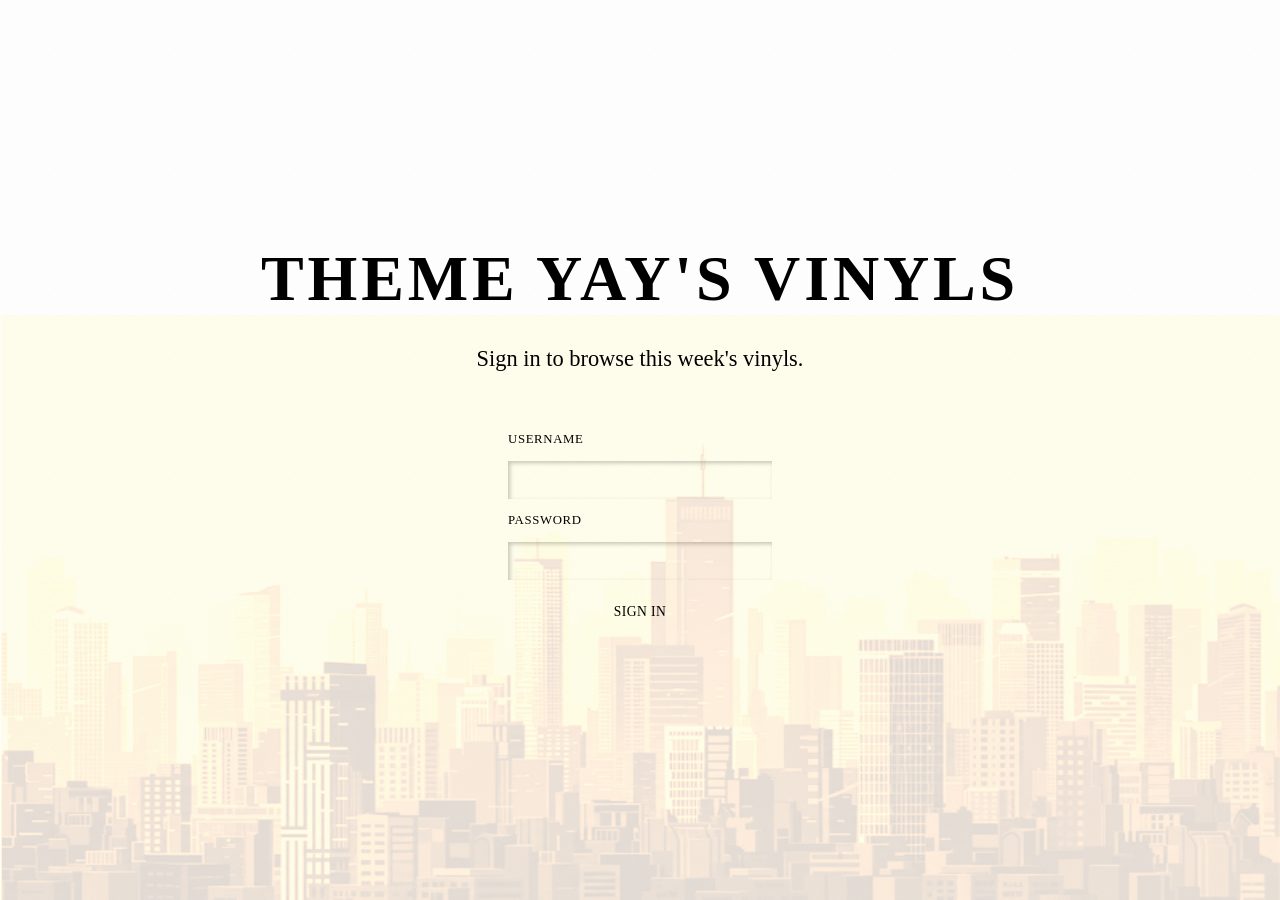
==== index.html @ bca6945f "Improved css and js codes, added images" ====
<!DOCTYPE html>
<html lang="en">
<head>
<meta charset="UTF-8">
<meta name="viewport" content="width=device-width, initial-scale=1.0">
<title>Theme Yay — Vinyl Records</title>
<link rel="stylesheet" href="styles.css">
<script src="script.js" defer></script>
</head>
<body>

<!-- LOGIN SCREEN -->

<div id="loginScreen" class="screen active">
  <h1>Theme Yay's Vinyls</h1>
  <p>Sign in to browse this week's vinyls.</p>

  <form id="loginForm">
    <label for="username">Username</label>
    <input type="text" id="username" name="username">

    <label for="password">Password</label>
    <input type="password" id="password" name="password">

    <button type="submit">Sign In</button>
  </form>
</div>

<!-- HOME SCREEN -->

<div id="homeScreen" class="screen" style="display:none;">
 
  <header>
    <h1>Theme Yay's Vinyls</h1>
    <nav>
      <button type="button" id="cartNavBtn">Cart (<span id="cartCount">0</span>)</button>
      <button type="button" id="logoutBtn">Log out</button>
    </nav>
  </header>
 
  <main>
    <h2>This Week's Vinyls</h2>
    <div id="productGrid" class="product-grid">
 
      <article class="product-card"> 
        <img src="images.jpg/PARADISE.png" alt="Paradise vinyl cover">
        <h3>Paradise</h3>
        <p>Lana Del Rey</p>
        <p>₱1,650</p>
        <button type="button" class="add-btn">Add to Cart</button>
      </article>
 
      <article class="product-card">
        <img src="images.jpg/CTRL.png" alt="Ctrl vinyl cover">
        <h3>Ctrl</h3>
        <p>SZA</p>
        <p>₱1,250</p>
        <button type="button" class="add-btn">Add to Cart</button>
      </article>
 
      <article class="product-card">
        <img src="images.jpg/IKNOWIMFUNNYHAHA.png" alt="I Know I'm Funny haha vinyl cover">
        <h3>I Know I'm Funny haha</h3>
        <p>Faye Webster</p>
        <p>₱900</p>
        <button type="button" class="add-btn">Add to Cart</button>
      </article>
 
      <article class="product-card">
        <img src="images.jpg/RAVEN.png" alt="Raven vinyl cover">
        <h3>Raven</h3>
        <p>Kelela</p>
        <p>₱1,450</p>
        <button type="button" class="add-btn">Add to Cart</button>
      </article>
 
      <article class="product-card">
        <img src="images.jpg/IMAGINALDISK.png" alt="Imaginal Disk vinyl cover">
        <h3>Imaginal Disk</h3>
        <p>Magdalena Bay</p>
        <p>₱900</p>
        <button type="button" class="add-btn">Add to Cart</button>
      </article>
 
      <article class="product-card">
        <img src="images.jpg/FANCYTHAT.png" alt="Fancy That vinyl cover">
        <h3>Fancy That</h3>
        <p>PinkPantheress</p>
        <p>₱1,500</p>
        <button type="button" class="add-btn">Add to Cart</button>
      </article>
 
    </div>
  </main>
 
</div>

<!-- CART SCREEN -->
 
<div id="cartScreen" class="screen" style="display:none;">
 
  <header>
    <h1>Your Cart</h1>
    <nav>
      <button type="button" id="backToHomeBtn">Back to shop</button>
    </nav>
  </header>
 
  <main>
    <div id="cartItems">
    </div>
    <p id="cartEmptyMsg">Your cart is empty. Go look for records.</p>
    <div id="cartTotal" class="cart-total" style="display:none;">
      <span>Total</span>
      <span id="cartTotalPrice">₱0</span>
    </div>
  </main>
 
</div>
 
</body>
</html>
---- styles.css ----
<<<<<<< HEAD
@import url('https://fonts.googleapis.com/css2?family=Oswald:wght@400;500;600;700&family=Righteous&family=Cedarville+Cursive&family=Fraunces:ital,opsz,wght@0,9..144,400;0,9..144,600;1,9..144,500&family=Boogaloo&family=Cinzel+Decorative:wght@400;700&family=Pinyon+Script&display=swap');

:root {
  /* Color pallete */
  --c1-parchment: #e6dfce;
  --c2-wine:      #790c18;
  --c3-clay:      #c97d55;
  --c4-ink:       #23211f;
  --c5-cream:     #faf9f6;
  --c6-umber:     #753500;
  --c7-peach:     #ffd8b8;

  /* Fonts used */
  --f-display: 'Oswald', sans-serif;          
  --f-shout:   'Righteous', cursive;          
  --f-script:  'Cedarville Cursive', cursive; 
  --f-elegant: 'Pinyon Script', cursive;  
  --f-serif:   'Fraunces', serif;             
  --f-funky:   'Boogaloo', cursive;          
  --f-deco:    'Cinzel Decorative', serif;    

  --radius: 4px;
  --shadow-hard: 6px 6px 0 var(--c4-ink);
}

* { box-sizing: border-box; }

body {
    margin: 0;
    background: linear-gradient(180deg, var(--c5-cream) 0%, var(--c1-parchment) 100%);
    background-attachment: fixed;
    color: var(--c4-ink);
    font-family: var(--f-serif);
    position: relative;
    min-height: 100vh;
  }

/* Paper grain effect */

body::before {
  content: "";
  position: fixed;
  inset: 0;
  pointer-events: none;
  z-index: 0;
  opacity: 0.05;
  background-image: url("data:image/svg+xml,%3Csvg xmlns='http://www.w3.org/2000/svg' width='120' height='120'%3E%3Cfilter id='n'%3E%3CfeTurbulence type='fractalNoise' baseFrequency='0.85' numOctaves='2' stitchTiles='stitch'/%3E%3C/filter%3E%3Crect width='100%25' height='100%25' filter='url(%23n)'/%3E%3C/svg%3E");
}

/* CITYSCAPE BG */
body::after {
  content: "";
  position: fixed;
  inset: 0;
  pointer-events: none;
  z-index: 0;
  background-image: url("CITYSCAPEBG.png");
  background-size: 100% 65%; 
  background-position: bottom center;
  background-repeat: no-repeat;
  opacity: 0.18;
  filter: sepia(1) saturate(3) hue-rotate(-12deg);
}

h1, h2, h3 { margin: 0; }

/* SCREENS */

.screen {
  position: relative;
  z-index: 1;
  min-height: 100vh;
}

/* LOGIN SCREEN */

#loginScreen {
  display: flex;
  flex-direction: column;
  align-items: center;
  justify-content: center;
  text-align: center;
  padding: 48px 24px;
  background:
    radial-gradient(circle at 50% 35%, var(--c7-peach) 0%, transparent 60%),
    var(--c5-cream);
}

#loginScreen h1 {
  font-family: var(--f-display);
  font-size: clamp(2.4rem, 6vw, 4rem);
  text-transform: uppercase;
  letter-spacing: 0.06em;
  color: var(--c2-wine);
  text-shadow: 3px 3px 0 var(--c3-clay);
  margin-bottom: 8px;
}

#loginScreen p {
  font-family: var(--f-script);
  font-size: 1.4rem;
  color: var(--c6-umber);
  margin-bottom: 32px;
}

#loginForm {
  display: flex;
  flex-direction: column;
  gap: 14px;
  width: 100%;
  max-width: 320px;
  background: var(--c1-parchment);
  border: 2px solid var(--c4-ink);
  border-radius: var(--radius);
  padding: 28px;
  box-shadow: var(--shadow-hard);
}

#loginForm label {
  text-align: left;
  font-family: var(--f-shout);
  font-size: 0.8rem;
  letter-spacing: 0.05em;
  text-transform: uppercase;
  color: var(--c6-umber);
}

#loginForm input {
  padding: 10px 12px;
  border: 2px solid var(--c4-ink);
  border-radius: var(--radius);
  background: var(--c5-cream);
  font-family: var(--f-serif);
  font-size: 1rem;
  color: var(--c4-ink);
  box-shadow: inset 2px 2px 4px rgba(35, 33, 31, 0.25);
}

#loginForm input:focus {
  outline: 3px solid var(--c3-clay);
  outline-offset: 1px;
}

/* HEADERS/FOOTER ACCENTS*/

header {
  background: var(--c6-umber);
  color: var(--c5-cream);
  display: flex;
  align-items: center;
  justify-content: space-between;
  flex-wrap: wrap;
  gap: 12px;
  padding: 20px 32px;
  border-bottom: 6px solid var(--c2-wine);
  box-shadow: 0 6px 14px rgba(35, 33, 31, 0.35);
  position: relative;
  z-index: 2;
}

header h1 {
  font-family: var(--f-display);
  text-transform: uppercase;
  letter-spacing: 0.05em;
  font-size: clamp(1.4rem, 3vw, 2rem);
  color: var(--c7-peach);
  text-shadow: 2px 2px 0 var(--c4-ink), 4px 4px 6px rgba(0, 0, 0, 0.35);
}

header nav {
  display: flex;
  gap: 10px;
}

main {
  max-width: 1100px;
  margin: 0 auto;
  padding: 32px 24px 64px;
}

main h2 {
  font-family: var(--f-elegant);
  font-size: 3.2rem;
  font-weight: 400;
  color: var(--c2-wine);
  text-align: center;
  margin-bottom: 28px;
  position: relative;
  text-shadow: 2px 3px 5px rgba(35, 33, 31, 0.25);
}

main h2::after {
  content: "";
  display: block;
  width: 90px;
  height: 4px;
  margin: 10px auto 0;
  background: var(--c3-clay);
  border-radius: 2px;
}

/* BUTTONS */

button {
  font-family: var(--f-shout);
  font-size: 0.85rem;
  letter-spacing: 0.03em;
  text-transform: uppercase;
  color: var(--c5-cream);
  background: var(--c2-wine);
  border: 2px solid var(--c4-ink);
  border-radius: var(--radius);
  padding: 10px 18px;
  cursor: pointer;
  box-shadow: 3px 3px 0 var(--c4-ink), 4px 4px 8px rgba(35, 33, 31, 0.3);
  transition: transform 0.15s ease, background 0.15s ease, box-shadow 0.15s ease;
}

button:hover {
  background: var(--c3-clay);
  transform: translateY(-2px);
  box-shadow: 4px 5px 0 var(--c4-ink), 6px 8px 10px rgba(35, 33, 31, 0.35);
}

button:active {
  transform: translateY(1px);
  box-shadow: 1px 1px 0 var(--c4-ink), 2px 2px 4px rgba(35, 33, 31, 0.3);
}

header button {
  background: transparent;
  border-color: var(--c7-peach);
  color: var(--c7-peach);
  box-shadow: 0 2px 6px rgba(0, 0, 0, 0.35);
}

header button:hover {
  background: var(--c7-peach);
  color: var(--c6-umber);
  box-shadow: 0 3px 8px rgba(0, 0, 0, 0.4);
}

/* PRODUCT GRID */

.product-grid {
  display: grid;
  grid-template-columns: repeat(auto-fill, minmax(220px, 1fr));
  gap: 28px;
}

.product-card {
  background: var(--c1-parchment);
  border: 2px solid var(--c4-ink);
  border-radius: var(--radius);
  padding: 20px;
  text-align: center;
  box-shadow: var(--shadow-hard);
  transition: transform 0.2s ease, box-shadow 0.2s ease;
  position: relative;
}

.product-card img {
    width: 140px;
    height: 130px;
    object-fit: cover;
    display: block;
    border-radius: 50%;
    margin: 0 auto 16px;
    box-shadow: inset 0 0 0 4px var (--c4-ink);
}

.product-card:hover {
  transform: translate(-3px, -3px);
  box-shadow: 9px 9px 0 var(--c4-ink);
}



.product-card:nth-child(1)::before { background: url("PARADISE.png") center/cover no-repeat; }
.product-card:nth-child(2)::before { background: url("CTRL.png") center/cover no-repeat; }
.product-card:nth-child(3)::before { background: url("IKNOWIMFUNNYHAHA.png") center/cover no-repeat; }
.product-card:nth-child(4)::before { background: url("RAVEN.png") center/cover no-repeat; }
.product-card:nth-child(5)::before { background: url("IMAGINALDISK.png") center/cover no-repeat; }
.product-card:nth-child(6)::before { background: url("FANCYTHAT.png") center/cover no-repeat; }



.product-card .cover-art {
  width: 130px;
  height: 130px;
  object-fit: cover;
  margin: 0 auto 16px;
  border: 4px solid var(--c4-ink);
  display: block;
}

.product-card:has(.cover-art)::before {
  display: none;
}

.product-card h3 {
  font-family: var(--f-display);
  font-size: 1.25rem;
  text-transform: uppercase;
  letter-spacing: 0.02em;
  color: var(--c4-ink);
  margin-bottom: 4px;
  text-shadow: 1px 1px 0 var(--c7-peach);
}

.product-card p {
  margin: 2px 0;
  font-family: var(--f-serif);
  color: var(--c6-umber);
}

.product-card p:last-of-type {
  font-family: var(--f-serif);
  font-weight: 600;
  font-style: italic;
  font-size: 1.15rem;
  color: var(--c2-wine);
  margin: 8px 0 14px;
  text-shadow: 1px 1px 2px rgba(35, 33, 31, 0.2);
}

.add-btn {
  width: 100%;
}

/* CART SCREEN */

#cartItems {
  display: flex;
  flex-direction: column;
  gap: 16px;
}

.cart-item {
  display: grid;
  grid-template-columns: auto 1fr auto auto;
  grid-template-rows: auto auto;
  align-items: center;
  gap: 10px 20px;
  background: var(--c1-parchment);
  border: 2px solid var(--c6-umber);
  border-radius: var(--radius);
  padding: 16px 20px;
  box-shadow: 3px 3px 8px rgba(35, 33, 31, 0.18);
}

.cart-cover {
  grid-column: 1;
  grid-row: 1 / 3;
  width: 72px;
  height: 72px;
  object-fit: cover;
  border: 2px solid var(--c4-ink);
  display: block;
}

.cart-item h3 {
  grid-column: 2 / -1;
  grid-row: 1;
  font-family: var(--f-display);
  text-transform: uppercase;
  color: var(--c4-ink);
}

.cart-item p {
  margin: 0;
  font-family: var(--f-serif);
  color: var(--c6-umber);
}

.cart-item p:last-child {
  font-weight: 600;
  color: var(--c2-wine);
  text-align: right;
}

.cart-total {
  display: flex;
  justify-content: space-between;
  align-items: center;
  margin-top: 24px;
  padding: 18px 24px;
  background: var(--c6-umber);
  color: var(--c5-cream);
  border: 2px solid var(--c4-ink);
  border-radius: var(--radius);
  box-shadow: var(--shadow-hard);
  font-family: var(--f-display);
  text-transform: uppercase;
  letter-spacing: 0.04em;
}

.cart-total span:first-child {
  font-size: 1rem;
}

.cart-total span:last-child {
  font-size: 1.5rem;
  font-weight: 700;
  color: var(--c7-peach);
  text-shadow: 1px 1px 0 var(--c4-ink);
}

#cartEmptyMsg {
  font-family: var(--f-script);
  font-size: 1.5rem;
  text-align: center;
  color: var(--c6-umber);
  padding: 48px 0;
}

@media (max-width: 480px) {
  header {
    flex-direction: column;
    align-items: flex-start;
  }

  .cart-item {
    grid-template-columns: auto 1fr;
  }
}
=======
@import url('https://fonts.googleapis.com/css2?family=Oswald:wght@400;500;600;700&family=Righteous&family=Cedarville+Cursive&family=Fraunces:ital,opsz,wght@0,9..144,400;0,9..144,600;1,9..144,500&family=Boogaloo&family=Cinzel+Decorative:wght@400;700&family=Pinyon+Script&display=swap');

:root {
  /* Color pallete */
  --c1-parchment: #e6dfce;
  --c2-wine:      #790c18;
  --c3-clay:      #c97d55;
  --c4-ink:       #23211f;
  --c5-cream:     #faf9f6;
  --c6-umber:     #753500;
  --c7-peach:     #ffd8b8;

  /* Fonts used */
  --f-display: 'Oswald', sans-serif;          
  --f-shout:   'Righteous', cursive;          
  --f-script:  'Cedarville Cursive', cursive; 
  --f-elegant: 'Pinyon Script', cursive;  
  --f-serif:   'Fraunces', serif;             
  --f-funky:   'Boogaloo', cursive;          
  --f-deco:    'Cinzel Decorative', serif;    

  --radius: 4px;
  --shadow-hard: 6px 6px 0 var(--c4-ink);
}

* { box-sizing: border-box; }

body {
    margin: 0;
    background: linear-gradient(180deg, var(--c5-cream) 0%, var(--c1-parchment) 100%);
    background-attachment: fixed;
    color: var(--c4-ink);
    font-family: var(--f-serif);
    position: relative;
    min-height: 100vh;
  }

/* Paper grain effect */

body::before {
  content: "";
  position: fixed;
  inset: 0;
  pointer-events: none;
  z-index: 0;
  opacity: 0.05;
  background-image: url("data:image/svg+xml,%3Csvg xmlns='http://www.w3.org/2000/svg' width='120' height='120'%3E%3Cfilter id='n'%3E%3CfeTurbulence type='fractalNoise' baseFrequency='0.85' numOctaves='2' stitchTiles='stitch'/%3E%3C/filter%3E%3Crect width='100%25' height='100%25' filter='url(%23n)'/%3E%3C/svg%3E");
}

/* CITYSCAPE BG */
body::after {
  content: "";
  position: fixed;
  inset: 0;
  pointer-events: none;
  z-index: 0;
  background-image: url("CITYSCAPEBG.png");
  background-size: 100% 65%; 
  background-position: bottom center;
  background-repeat: no-repeat;
  opacity: 0.18;
  filter: sepia(1) saturate(3) hue-rotate(-12deg);
}

h1, h2, h3 { margin: 0; }

/* SCREENS */

.screen {
  position: relative;
  z-index: 1;
  min-height: 100vh;
}

/* LOGIN SCREEN */

#loginScreen {
  display: flex;
  flex-direction: column;
  align-items: center;
  justify-content: center;
  text-align: center;
  padding: 48px 24px;
  background:
    radial-gradient(circle at 50% 35%, var(--c7-peach) 0%, transparent 60%),
    var(--c5-cream);
}

#loginScreen h1 {
  font-family: var(--f-display);
  font-size: clamp(2.4rem, 6vw, 4rem);
  text-transform: uppercase;
  letter-spacing: 0.06em;
  color: var(--c2-wine);
  text-shadow: 3px 3px 0 var(--c3-clay);
  margin-bottom: 8px;
}

#loginScreen p {
  font-family: var(--f-script);
  font-size: 1.4rem;
  color: var(--c6-umber);
  margin-bottom: 32px;
}

#loginForm {
  display: flex;
  flex-direction: column;
  gap: 14px;
  width: 100%;
  max-width: 320px;
  background: var(--c1-parchment);
  border: 2px solid var(--c4-ink);
  border-radius: var(--radius);
  padding: 28px;
  box-shadow: var(--shadow-hard);
}

#loginForm label {
  text-align: left;
  font-family: var(--f-shout);
  font-size: 0.8rem;
  letter-spacing: 0.05em;
  text-transform: uppercase;
  color: var(--c6-umber);
}

#loginForm input {
  padding: 10px 12px;
  border: 2px solid var(--c4-ink);
  border-radius: var(--radius);
  background: var(--c5-cream);
  font-family: var(--f-serif);
  font-size: 1rem;
  color: var(--c4-ink);
  box-shadow: inset 2px 2px 4px rgba(35, 33, 31, 0.25);
}

#loginForm input:focus {
  outline: 3px solid var(--c3-clay);
  outline-offset: 1px;
}

/* HEADERS/FOOTER ACCENTS*/

header {
  background: var(--c6-umber);
  color: var(--c5-cream);
  display: flex;
  align-items: center;
  justify-content: space-between;
  flex-wrap: wrap;
  gap: 12px;
  padding: 20px 32px;
  border-bottom: 6px solid var(--c2-wine);
  box-shadow: 0 6px 14px rgba(35, 33, 31, 0.35);
  position: relative;
  z-index: 2;
}

header h1 {
  font-family: var(--f-display);
  text-transform: uppercase;
  letter-spacing: 0.05em;
  font-size: clamp(1.4rem, 3vw, 2rem);
  color: var(--c7-peach);
  text-shadow: 2px 2px 0 var(--c4-ink), 4px 4px 6px rgba(0, 0, 0, 0.35);
}

header nav {
  display: flex;
  gap: 10px;
}

main {
  max-width: 1100px;
  margin: 0 auto;
  padding: 32px 24px 64px;
}

main h2 {
  font-family: var(--f-elegant);
  font-size: 3.2rem;
  font-weight: 400;
  color: var(--c2-wine);
  text-align: center;
  margin-bottom: 28px;
  position: relative;
  text-shadow: 2px 3px 5px rgba(35, 33, 31, 0.25);
}

main h2::after {
  content: "";
  display: block;
  width: 90px;
  height: 4px;
  margin: 10px auto 0;
  background: var(--c3-clay);
  border-radius: 2px;
}

/* BUTTONS */

button {
  font-family: var(--f-shout);
  font-size: 0.85rem;
  letter-spacing: 0.03em;
  text-transform: uppercase;
  color: var(--c5-cream);
  background: var(--c2-wine);
  border: 2px solid var(--c4-ink);
  border-radius: var(--radius);
  padding: 10px 18px;
  cursor: pointer;
  box-shadow: 3px 3px 0 var(--c4-ink), 4px 4px 8px rgba(35, 33, 31, 0.3);
  transition: transform 0.15s ease, background 0.15s ease, box-shadow 0.15s ease;
}

button:hover {
  background: var(--c3-clay);
  transform: translateY(-2px);
  box-shadow: 4px 5px 0 var(--c4-ink), 6px 8px 10px rgba(35, 33, 31, 0.35);
}

button:active {
  transform: translateY(1px);
  box-shadow: 1px 1px 0 var(--c4-ink), 2px 2px 4px rgba(35, 33, 31, 0.3);
}

header button {
  background: transparent;
  border-color: var(--c7-peach);
  color: var(--c7-peach);
  box-shadow: 0 2px 6px rgba(0, 0, 0, 0.35);
}

header button:hover {
  background: var(--c7-peach);
  color: var(--c6-umber);
  box-shadow: 0 3px 8px rgba(0, 0, 0, 0.4);
}

/* PRODUCT GRID */

.product-grid {
  display: grid;
  grid-template-columns: repeat(auto-fill, minmax(220px, 1fr));
  gap: 28px;
}

.product-card {
  background: var(--c1-parchment);
  border: 2px solid var(--c4-ink);
  border-radius: var(--radius);
  padding: 20px;
  text-align: center;
  box-shadow: var(--shadow-hard);
  transition: transform 0.2s ease, box-shadow 0.2s ease;
  position: relative;
}

.product-card:hover {
  transform: translate(-3px, -3px);
  box-shadow: 9px 9px 0 var(--c4-ink);
}

.product-card::before {
  content: "";
  display: block;
  width: 130px;
  height: 130px;
  margin: 0 auto 16px;
  background:
    repeating-radial-gradient(circle, var(--c4-ink) 0 2px, transparent 2px 5px),
    radial-gradient(circle, var(--record-label, var(--c3-clay)) 0 22%, var(--c4-ink) 23% 100%);
  box-shadow: inset 0 0 0 4px var(--c4-ink);
}

.product-card:nth-child(1)::before { background: url("PARADISE.png") center/cover no-repeat; }
.product-card:nth-child(2)::before { background: url("CTRL.png") center/cover no-repeat; }
.product-card:nth-child(3)::before { background: url("IKNOWIMFUNNYHAHA.png") center/cover no-repeat; }
.product-card:nth-child(4)::before { background: url("RAVEN.png") center/cover no-repeat; }
.product-card:nth-child(5)::before { background: url("IMAGINALDISK.png") center/cover no-repeat; }
.product-card:nth-child(6)::before { background: url("FANCYTHAT.png") center/cover no-repeat; }


.product-card .cover-art {
  width: 130px;
  height: 130px;
  object-fit: cover;
  margin: 0 auto 16px;
  border: 4px solid var(--c4-ink);
  display: block;
}

.product-card:has(.cover-art)::before {
  display: none;
}

.product-card h3 {
  font-family: var(--f-display);
  font-size: 1.25rem;
  text-transform: uppercase;
  letter-spacing: 0.02em;
  color: var(--c4-ink);
  margin-bottom: 4px;
  text-shadow: 1px 1px 0 var(--c7-peach);
}

.product-card p {
  margin: 2px 0;
  font-family: var(--f-serif);
  color: var(--c6-umber);
}

.product-card p:last-of-type {
  font-family: var(--f-serif);
  font-weight: 600;
  font-style: italic;
  font-size: 1.15rem;
  color: var(--c2-wine);
  margin: 8px 0 14px;
  text-shadow: 1px 1px 2px rgba(35, 33, 31, 0.2);
}

.add-btn {
  width: 100%;
}

/* CART SCREEN */

#cartItems {
  display: flex;
  flex-direction: column;
  gap: 16px;
}

.cart-item {
  display: grid;
  grid-template-columns: auto 1fr auto auto;
  grid-template-rows: auto auto;
  align-items: center;
  gap: 10px 20px;
  background: var(--c1-parchment);
  border: 2px solid var(--c6-umber);
  border-radius: var(--radius);
  padding: 16px 20px;
  box-shadow: 3px 3px 8px rgba(35, 33, 31, 0.18);
}

.cart-cover {
  grid-column: 1;
  grid-row: 1 / 3;
  width: 72px;
  height: 72px;
  object-fit: cover;
  border: 2px solid var(--c4-ink);
  display: block;
}

.cart-item h3 {
  grid-column: 2 / -1;
  grid-row: 1;
  font-family: var(--f-display);
  text-transform: uppercase;
  color: var(--c4-ink);
}

.cart-item p {
  margin: 0;
  font-family: var(--f-serif);
  color: var(--c6-umber);
}

.cart-item p:last-child {
  font-weight: 600;
  color: var(--c2-wine);
  text-align: right;
}

.cart-total {
  display: flex;
  justify-content: space-between;
  align-items: center;
  margin-top: 24px;
  padding: 18px 24px;
  background: var(--c6-umber);
  color: var(--c5-cream);
  border: 2px solid var(--c4-ink);
  border-radius: var(--radius);
  box-shadow: var(--shadow-hard);
  font-family: var(--f-display);
  text-transform: uppercase;
  letter-spacing: 0.04em;
}

.cart-total span:first-child {
  font-size: 1rem;
}

.cart-total span:last-child {
  font-size: 1.5rem;
  font-weight: 700;
  color: var(--c7-peach);
  text-shadow: 1px 1px 0 var(--c4-ink);
}

#cartEmptyMsg {
  font-family: var(--f-script);
  font-size: 1.5rem;
  text-align: center;
  color: var(--c6-umber);
  padding: 48px 0;
}

@media (max-width: 480px) {
  header {
    flex-direction: column;
    align-items: flex-start;
  }

  .cart-item {
    grid-template-columns: auto 1fr;
  }
}
>>>>>>> 55816ac (Improved css and js codes, added images)
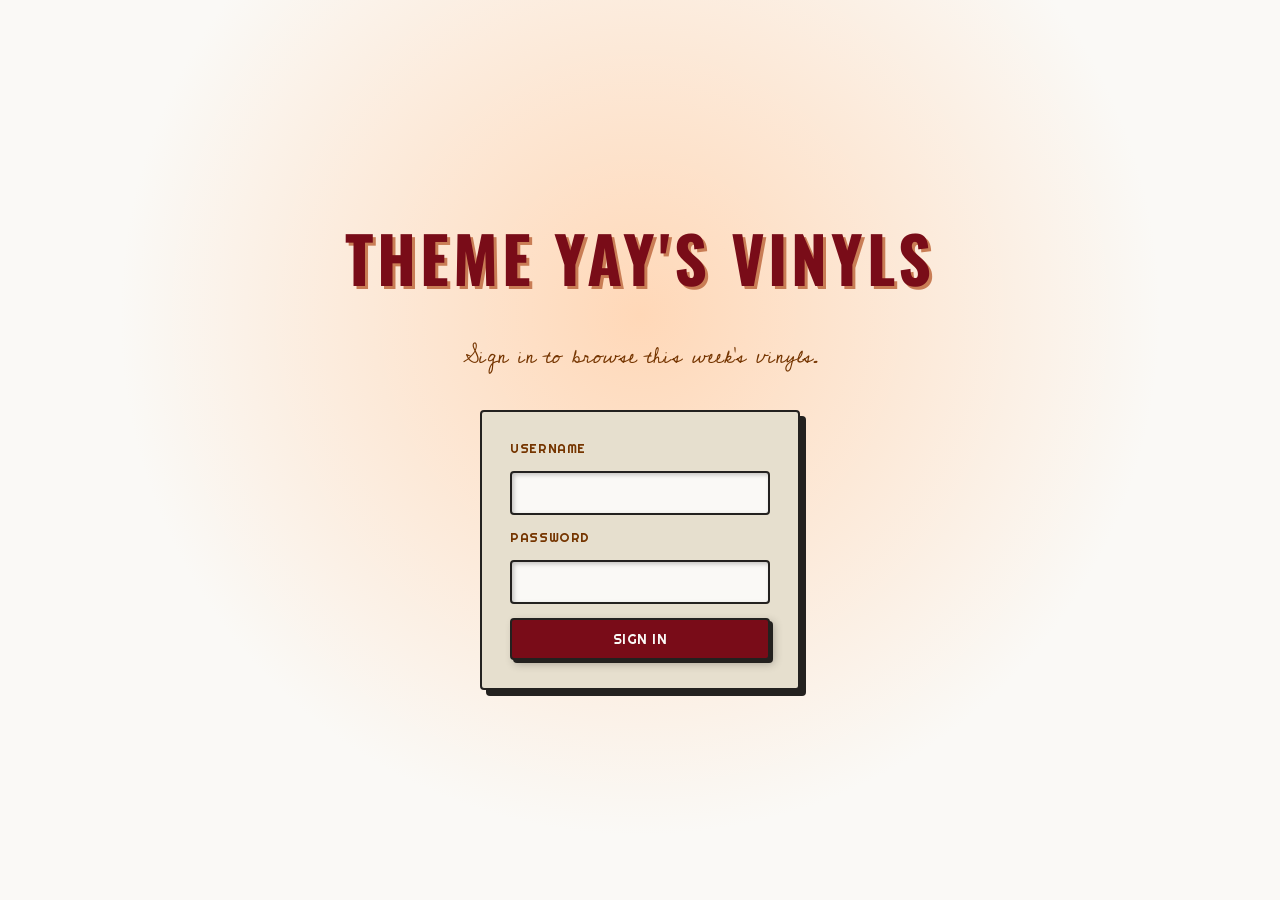
==== commit 4589be43: "Organized all images into a folder" ====
--- a/index.html
+++ b/index.html
@@ -1,5 +1,5 @@
 <!DOCTYPE html>
-<html lang="en">
+<html lang="en"> 
 <head>
 <meta charset="UTF-8">
 <meta name="viewport" content="width=device-width, initial-scale=1.0">
@@ -42,8 +42,7 @@
     <h2>This Week's Vinyls</h2>
     <div id="productGrid" class="product-grid">
  
-      <article class="product-card"> 
-        <img src="images.jpg/PARADISE.png" alt="Paradise vinyl cover">
+      <article class="product-card">
         <h3>Paradise</h3>
         <p>Lana Del Rey</p>
         <p>₱1,650</p>
@@ -51,7 +50,6 @@
       </article>
  
       <article class="product-card">
-        <img src="images.jpg/CTRL.png" alt="Ctrl vinyl cover">
         <h3>Ctrl</h3>
         <p>SZA</p>
         <p>₱1,250</p>
@@ -59,7 +57,6 @@
       </article>
  
       <article class="product-card">
-        <img src="images.jpg/IKNOWIMFUNNYHAHA.png" alt="I Know I'm Funny haha vinyl cover">
         <h3>I Know I'm Funny haha</h3>
         <p>Faye Webster</p>
         <p>₱900</p>
@@ -67,7 +64,6 @@
       </article>
  
       <article class="product-card">
-        <img src="images.jpg/RAVEN.png" alt="Raven vinyl cover">
         <h3>Raven</h3>
         <p>Kelela</p>
         <p>₱1,450</p>
@@ -75,7 +71,6 @@
       </article>
  
       <article class="product-card">
-        <img src="images.jpg/IMAGINALDISK.png" alt="Imaginal Disk vinyl cover">
         <h3>Imaginal Disk</h3>
         <p>Magdalena Bay</p>
         <p>₱900</p>
@@ -83,7 +78,6 @@
       </article>
  
       <article class="product-card">
-        <img src="images.jpg/FANCYTHAT.png" alt="Fancy That vinyl cover">
         <h3>Fancy That</h3>
         <p>PinkPantheress</p>
         <p>₱1,500</p>
@@ -119,4 +113,4 @@
 </div>
  
 </body>
-</html>
+</html>
--- a/styles.css
+++ b/styles.css
@@ -1,431 +1,3 @@
-<<<<<<< HEAD
-@import url('https://fonts.googleapis.com/css2?family=Oswald:wght@400;500;600;700&family=Righteous&family=Cedarville+Cursive&family=Fraunces:ital,opsz,wght@0,9..144,400;0,9..144,600;1,9..144,500&family=Boogaloo&family=Cinzel+Decorative:wght@400;700&family=Pinyon+Script&display=swap');
-
-:root {
-  /* Color pallete */
-  --c1-parchment: #e6dfce;
-  --c2-wine:      #790c18;
-  --c3-clay:      #c97d55;
-  --c4-ink:       #23211f;
-  --c5-cream:     #faf9f6;
-  --c6-umber:     #753500;
-  --c7-peach:     #ffd8b8;
-
-  /* Fonts used */
-  --f-display: 'Oswald', sans-serif;          
-  --f-shout:   'Righteous', cursive;          
-  --f-script:  'Cedarville Cursive', cursive; 
-  --f-elegant: 'Pinyon Script', cursive;  
-  --f-serif:   'Fraunces', serif;             
-  --f-funky:   'Boogaloo', cursive;          
-  --f-deco:    'Cinzel Decorative', serif;    
-
-  --radius: 4px;
-  --shadow-hard: 6px 6px 0 var(--c4-ink);
-}
-
-* { box-sizing: border-box; }
-
-body {
-    margin: 0;
-    background: linear-gradient(180deg, var(--c5-cream) 0%, var(--c1-parchment) 100%);
-    background-attachment: fixed;
-    color: var(--c4-ink);
-    font-family: var(--f-serif);
-    position: relative;
-    min-height: 100vh;
-  }
-
-/* Paper grain effect */
-
-body::before {
-  content: "";
-  position: fixed;
-  inset: 0;
-  pointer-events: none;
-  z-index: 0;
-  opacity: 0.05;
-  background-image: url("data:image/svg+xml,%3Csvg xmlns='http://www.w3.org/2000/svg' width='120' height='120'%3E%3Cfilter id='n'%3E%3CfeTurbulence type='fractalNoise' baseFrequency='0.85' numOctaves='2' stitchTiles='stitch'/%3E%3C/filter%3E%3Crect width='100%25' height='100%25' filter='url(%23n)'/%3E%3C/svg%3E");
-}
-
-/* CITYSCAPE BG */
-body::after {
-  content: "";
-  position: fixed;
-  inset: 0;
-  pointer-events: none;
-  z-index: 0;
-  background-image: url("CITYSCAPEBG.png");
-  background-size: 100% 65%; 
-  background-position: bottom center;
-  background-repeat: no-repeat;
-  opacity: 0.18;
-  filter: sepia(1) saturate(3) hue-rotate(-12deg);
-}
-
-h1, h2, h3 { margin: 0; }
-
-/* SCREENS */
-
-.screen {
-  position: relative;
-  z-index: 1;
-  min-height: 100vh;
-}
-
-/* LOGIN SCREEN */
-
-#loginScreen {
-  display: flex;
-  flex-direction: column;
-  align-items: center;
-  justify-content: center;
-  text-align: center;
-  padding: 48px 24px;
-  background:
-    radial-gradient(circle at 50% 35%, var(--c7-peach) 0%, transparent 60%),
-    var(--c5-cream);
-}
-
-#loginScreen h1 {
-  font-family: var(--f-display);
-  font-size: clamp(2.4rem, 6vw, 4rem);
-  text-transform: uppercase;
-  letter-spacing: 0.06em;
-  color: var(--c2-wine);
-  text-shadow: 3px 3px 0 var(--c3-clay);
-  margin-bottom: 8px;
-}
-
-#loginScreen p {
-  font-family: var(--f-script);
-  font-size: 1.4rem;
-  color: var(--c6-umber);
-  margin-bottom: 32px;
-}
-
-#loginForm {
-  display: flex;
-  flex-direction: column;
-  gap: 14px;
-  width: 100%;
-  max-width: 320px;
-  background: var(--c1-parchment);
-  border: 2px solid var(--c4-ink);
-  border-radius: var(--radius);
-  padding: 28px;
-  box-shadow: var(--shadow-hard);
-}
-
-#loginForm label {
-  text-align: left;
-  font-family: var(--f-shout);
-  font-size: 0.8rem;
-  letter-spacing: 0.05em;
-  text-transform: uppercase;
-  color: var(--c6-umber);
-}
-
-#loginForm input {
-  padding: 10px 12px;
-  border: 2px solid var(--c4-ink);
-  border-radius: var(--radius);
-  background: var(--c5-cream);
-  font-family: var(--f-serif);
-  font-size: 1rem;
-  color: var(--c4-ink);
-  box-shadow: inset 2px 2px 4px rgba(35, 33, 31, 0.25);
-}
-
-#loginForm input:focus {
-  outline: 3px solid var(--c3-clay);
-  outline-offset: 1px;
-}
-
-/* HEADERS/FOOTER ACCENTS*/
-
-header {
-  background: var(--c6-umber);
-  color: var(--c5-cream);
-  display: flex;
-  align-items: center;
-  justify-content: space-between;
-  flex-wrap: wrap;
-  gap: 12px;
-  padding: 20px 32px;
-  border-bottom: 6px solid var(--c2-wine);
-  box-shadow: 0 6px 14px rgba(35, 33, 31, 0.35);
-  position: relative;
-  z-index: 2;
-}
-
-header h1 {
-  font-family: var(--f-display);
-  text-transform: uppercase;
-  letter-spacing: 0.05em;
-  font-size: clamp(1.4rem, 3vw, 2rem);
-  color: var(--c7-peach);
-  text-shadow: 2px 2px 0 var(--c4-ink), 4px 4px 6px rgba(0, 0, 0, 0.35);
-}
-
-header nav {
-  display: flex;
-  gap: 10px;
-}
-
-main {
-  max-width: 1100px;
-  margin: 0 auto;
-  padding: 32px 24px 64px;
-}
-
-main h2 {
-  font-family: var(--f-elegant);
-  font-size: 3.2rem;
-  font-weight: 400;
-  color: var(--c2-wine);
-  text-align: center;
-  margin-bottom: 28px;
-  position: relative;
-  text-shadow: 2px 3px 5px rgba(35, 33, 31, 0.25);
-}
-
-main h2::after {
-  content: "";
-  display: block;
-  width: 90px;
-  height: 4px;
-  margin: 10px auto 0;
-  background: var(--c3-clay);
-  border-radius: 2px;
-}
-
-/* BUTTONS */
-
-button {
-  font-family: var(--f-shout);
-  font-size: 0.85rem;
-  letter-spacing: 0.03em;
-  text-transform: uppercase;
-  color: var(--c5-cream);
-  background: var(--c2-wine);
-  border: 2px solid var(--c4-ink);
-  border-radius: var(--radius);
-  padding: 10px 18px;
-  cursor: pointer;
-  box-shadow: 3px 3px 0 var(--c4-ink), 4px 4px 8px rgba(35, 33, 31, 0.3);
-  transition: transform 0.15s ease, background 0.15s ease, box-shadow 0.15s ease;
-}
-
-button:hover {
-  background: var(--c3-clay);
-  transform: translateY(-2px);
-  box-shadow: 4px 5px 0 var(--c4-ink), 6px 8px 10px rgba(35, 33, 31, 0.35);
-}
-
-button:active {
-  transform: translateY(1px);
-  box-shadow: 1px 1px 0 var(--c4-ink), 2px 2px 4px rgba(35, 33, 31, 0.3);
-}
-
-header button {
-  background: transparent;
-  border-color: var(--c7-peach);
-  color: var(--c7-peach);
-  box-shadow: 0 2px 6px rgba(0, 0, 0, 0.35);
-}
-
-header button:hover {
-  background: var(--c7-peach);
-  color: var(--c6-umber);
-  box-shadow: 0 3px 8px rgba(0, 0, 0, 0.4);
-}
-
-/* PRODUCT GRID */
-
-.product-grid {
-  display: grid;
-  grid-template-columns: repeat(auto-fill, minmax(220px, 1fr));
-  gap: 28px;
-}
-
-.product-card {
-  background: var(--c1-parchment);
-  border: 2px solid var(--c4-ink);
-  border-radius: var(--radius);
-  padding: 20px;
-  text-align: center;
-  box-shadow: var(--shadow-hard);
-  transition: transform 0.2s ease, box-shadow 0.2s ease;
-  position: relative;
-}
-
-.product-card img {
-    width: 140px;
-    height: 130px;
-    object-fit: cover;
-    display: block;
-    border-radius: 50%;
-    margin: 0 auto 16px;
-    box-shadow: inset 0 0 0 4px var (--c4-ink);
-}
-
-.product-card:hover {
-  transform: translate(-3px, -3px);
-  box-shadow: 9px 9px 0 var(--c4-ink);
-}
-
-
-
-.product-card:nth-child(1)::before { background: url("PARADISE.png") center/cover no-repeat; }
-.product-card:nth-child(2)::before { background: url("CTRL.png") center/cover no-repeat; }
-.product-card:nth-child(3)::before { background: url("IKNOWIMFUNNYHAHA.png") center/cover no-repeat; }
-.product-card:nth-child(4)::before { background: url("RAVEN.png") center/cover no-repeat; }
-.product-card:nth-child(5)::before { background: url("IMAGINALDISK.png") center/cover no-repeat; }
-.product-card:nth-child(6)::before { background: url("FANCYTHAT.png") center/cover no-repeat; }
-
-
-
-.product-card .cover-art {
-  width: 130px;
-  height: 130px;
-  object-fit: cover;
-  margin: 0 auto 16px;
-  border: 4px solid var(--c4-ink);
-  display: block;
-}
-
-.product-card:has(.cover-art)::before {
-  display: none;
-}
-
-.product-card h3 {
-  font-family: var(--f-display);
-  font-size: 1.25rem;
-  text-transform: uppercase;
-  letter-spacing: 0.02em;
-  color: var(--c4-ink);
-  margin-bottom: 4px;
-  text-shadow: 1px 1px 0 var(--c7-peach);
-}
-
-.product-card p {
-  margin: 2px 0;
-  font-family: var(--f-serif);
-  color: var(--c6-umber);
-}
-
-.product-card p:last-of-type {
-  font-family: var(--f-serif);
-  font-weight: 600;
-  font-style: italic;
-  font-size: 1.15rem;
-  color: var(--c2-wine);
-  margin: 8px 0 14px;
-  text-shadow: 1px 1px 2px rgba(35, 33, 31, 0.2);
-}
-
-.add-btn {
-  width: 100%;
-}
-
-/* CART SCREEN */
-
-#cartItems {
-  display: flex;
-  flex-direction: column;
-  gap: 16px;
-}
-
-.cart-item {
-  display: grid;
-  grid-template-columns: auto 1fr auto auto;
-  grid-template-rows: auto auto;
-  align-items: center;
-  gap: 10px 20px;
-  background: var(--c1-parchment);
-  border: 2px solid var(--c6-umber);
-  border-radius: var(--radius);
-  padding: 16px 20px;
-  box-shadow: 3px 3px 8px rgba(35, 33, 31, 0.18);
-}
-
-.cart-cover {
-  grid-column: 1;
-  grid-row: 1 / 3;
-  width: 72px;
-  height: 72px;
-  object-fit: cover;
-  border: 2px solid var(--c4-ink);
-  display: block;
-}
-
-.cart-item h3 {
-  grid-column: 2 / -1;
-  grid-row: 1;
-  font-family: var(--f-display);
-  text-transform: uppercase;
-  color: var(--c4-ink);
-}
-
-.cart-item p {
-  margin: 0;
-  font-family: var(--f-serif);
-  color: var(--c6-umber);
-}
-
-.cart-item p:last-child {
-  font-weight: 600;
-  color: var(--c2-wine);
-  text-align: right;
-}
-
-.cart-total {
-  display: flex;
-  justify-content: space-between;
-  align-items: center;
-  margin-top: 24px;
-  padding: 18px 24px;
-  background: var(--c6-umber);
-  color: var(--c5-cream);
-  border: 2px solid var(--c4-ink);
-  border-radius: var(--radius);
-  box-shadow: var(--shadow-hard);
-  font-family: var(--f-display);
-  text-transform: uppercase;
-  letter-spacing: 0.04em;
-}
-
-.cart-total span:first-child {
-  font-size: 1rem;
-}
-
-.cart-total span:last-child {
-  font-size: 1.5rem;
-  font-weight: 700;
-  color: var(--c7-peach);
-  text-shadow: 1px 1px 0 var(--c4-ink);
-}
-
-#cartEmptyMsg {
-  font-family: var(--f-script);
-  font-size: 1.5rem;
-  text-align: center;
-  color: var(--c6-umber);
-  padding: 48px 0;
-}
-
-@media (max-width: 480px) {
-  header {
-    flex-direction: column;
-    align-items: flex-start;
-  }
-
-  .cart-item {
-    grid-template-columns: auto 1fr;
-  }
-}
-=======
 @import url('https://fonts.googleapis.com/css2?family=Oswald:wght@400;500;600;700&family=Righteous&family=Cedarville+Cursive&family=Fraunces:ital,opsz,wght@0,9..144,400;0,9..144,600;1,9..144,500&family=Boogaloo&family=Cinzel+Decorative:wght@400;700&family=Pinyon+Script&display=swap');
 
 :root {
@@ -482,7 +54,7 @@
   inset: 0;
   pointer-events: none;
   z-index: 0;
-  background-image: url("CITYSCAPEBG.png");
+  background-image: url("IMAGES/CITYSCAPEBG.png");
   background-size: 100% 65%; 
   background-position: bottom center;
   background-repeat: no-repeat;
@@ -704,12 +276,12 @@
   box-shadow: inset 0 0 0 4px var(--c4-ink);
 }
 
-.product-card:nth-child(1)::before { background: url("PARADISE.png") center/cover no-repeat; }
-.product-card:nth-child(2)::before { background: url("CTRL.png") center/cover no-repeat; }
-.product-card:nth-child(3)::before { background: url("IKNOWIMFUNNYHAHA.png") center/cover no-repeat; }
-.product-card:nth-child(4)::before { background: url("RAVEN.png") center/cover no-repeat; }
-.product-card:nth-child(5)::before { background: url("IMAGINALDISK.png") center/cover no-repeat; }
-.product-card:nth-child(6)::before { background: url("FANCYTHAT.png") center/cover no-repeat; }
+.product-card:nth-child(1)::before { background: url("IMAGES/PARADISE.png") center/cover no-repeat; }
+.product-card:nth-child(2)::before { background: url("IMAGES/CTRL.png") center/cover no-repeat; }
+.product-card:nth-child(3)::before { background: url("IMAGES/IKNOWIMFUNNYHAHA.png") center/cover no-repeat; }
+.product-card:nth-child(4)::before { background: url("IMAGES/RAVEN.png") center/cover no-repeat; }
+.product-card:nth-child(5)::before { background: url("IMAGES/IMAGINALDISK.png") center/cover no-repeat; }
+.product-card:nth-child(6)::before { background: url("IMAGES/FANCYTHAT.png") center/cover no-repeat; }
 
 
 .product-card .cover-art {
@@ -851,4 +423,3 @@
     grid-template-columns: auto 1fr;
   }
 }
->>>>>>> 55816ac (Improved css and js codes, added images)
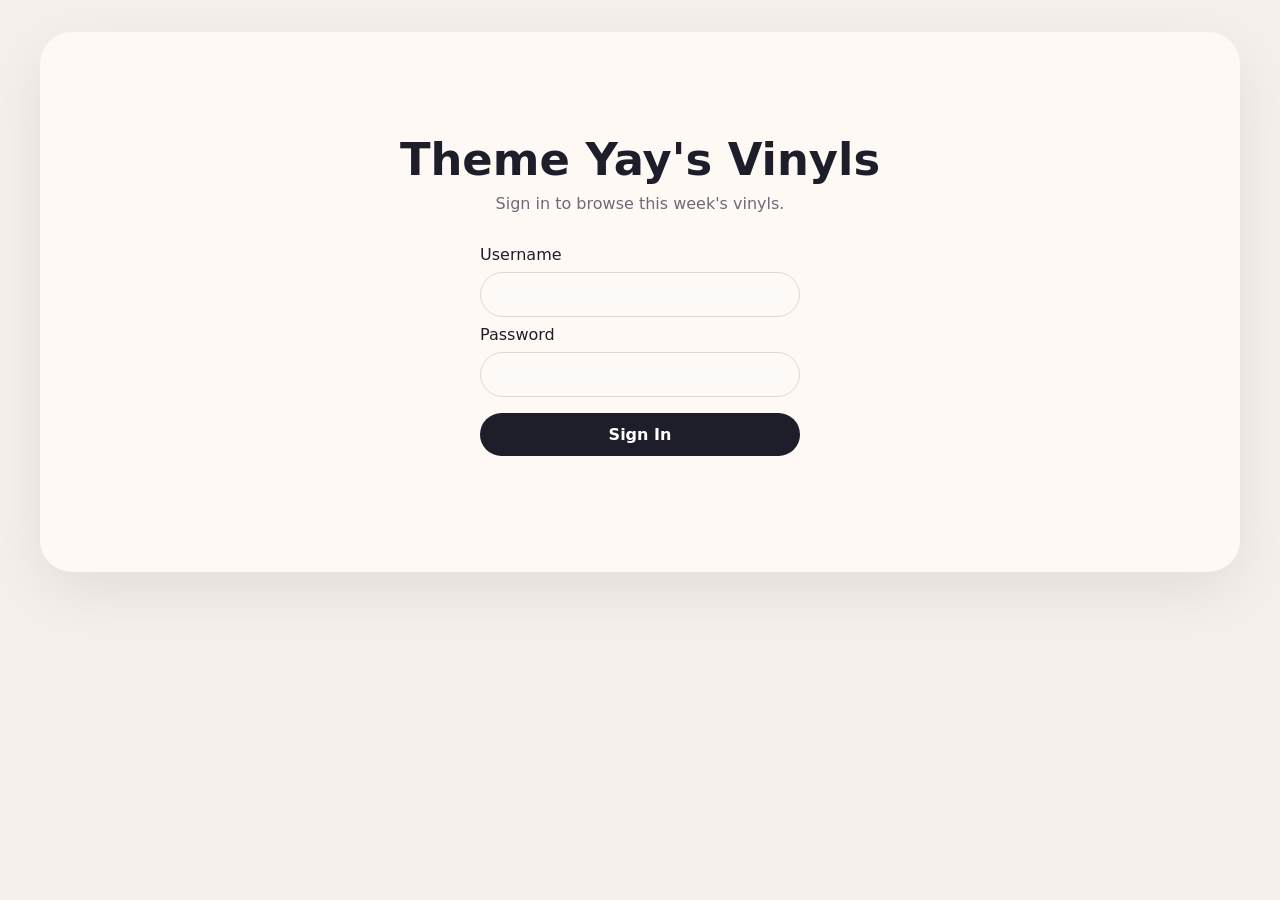
==== commit c855e78a: "Update index.html" ====
--- a/index.html
+++ b/index.html
@@ -7,110 +7,83 @@
 <link rel="stylesheet" href="styles.css">
 <script src="script.js" defer></script>
 </head>
-<body>
+<body class="static-page">
 
 <!-- LOGIN SCREEN -->
-
 <div id="loginScreen" class="screen active">
   <h1>Theme Yay's Vinyls</h1>
   <p>Sign in to browse this week's vinyls.</p>
-
   <form id="loginForm">
     <label for="username">Username</label>
     <input type="text" id="username" name="username">
-
     <label for="password">Password</label>
     <input type="password" id="password" name="password">
-
     <button type="submit">Sign In</button>
   </form>
 </div>
 
 <!-- HOME SCREEN -->
-
 <div id="homeScreen" class="screen" style="display:none;">
- 
   <header>
     <h1>Theme Yay's Vinyls</h1>
     <nav>
+      <div class="nav-links">
+        <a href="index.html#home" class="home-nav-link active">Home</a>
+        <a href="about.html">About Us</a>
+        <a href="resources.html">Resources</a>
+        <a href="contact.html">Contact Us</a>
+      </div>
       <button type="button" id="cartNavBtn">Cart (<span id="cartCount">0</span>)</button>
       <button type="button" id="logoutBtn">Log out</button>
     </nav>
   </header>
- 
   <main>
     <h2>This Week's Vinyls</h2>
     <div id="productGrid" class="product-grid">
- 
-      <article class="product-card">
-        <h3>Paradise</h3>
-        <p>Lana Del Rey</p>
-        <p>₱1,650</p>
-        <button type="button" class="add-btn">Add to Cart</button>
-      </article>
- 
-      <article class="product-card">
-        <h3>Ctrl</h3>
-        <p>SZA</p>
-        <p>₱1,250</p>
-        <button type="button" class="add-btn">Add to Cart</button>
-      </article>
- 
-      <article class="product-card">
-        <h3>I Know I'm Funny haha</h3>
-        <p>Faye Webster</p>
-        <p>₱900</p>
-        <button type="button" class="add-btn">Add to Cart</button>
-      </article>
- 
-      <article class="product-card">
-        <h3>Raven</h3>
-        <p>Kelela</p>
-        <p>₱1,450</p>
-        <button type="button" class="add-btn">Add to Cart</button>
-      </article>
- 
-      <article class="product-card">
-        <h3>Imaginal Disk</h3>
-        <p>Magdalena Bay</p>
-        <p>₱900</p>
-        <button type="button" class="add-btn">Add to Cart</button>
-      </article>
- 
-      <article class="product-card">
-        <h3>Fancy That</h3>
-        <p>PinkPantheress</p>
-        <p>₱1,500</p>
-        <button type="button" class="add-btn">Add to Cart</button>
-      </article>
- 
+      <!-- product cards will be rendered by JavaScript -->
     </div>
   </main>
- 
 </div>
 
 <!-- CART SCREEN -->
- 
 <div id="cartScreen" class="screen" style="display:none;">
- 
   <header>
     <h1>Your Cart</h1>
     <nav>
+      <div class="nav-links">
+        <a href="index.html#home" class="home-nav-link">Home</a>
+        <a href="about.html">About Us</a>
+        <a href="resources.html">Resources</a>
+        <a href="contact.html">Contact Us</a>
+      </div>
       <button type="button" id="backToHomeBtn">Back to shop</button>
     </nav>
   </header>
- 
   <main>
-    <div id="cartItems">
-    </div>
+    <div id="cartItems"></div>
     <p id="cartEmptyMsg">Your cart is empty. Go look for records.</p>
     <div id="cartTotal" class="cart-total" style="display:none;">
       <span>Total</span>
       <span id="cartTotalPrice">₱0</span>
     </div>
   </main>
- 
 </div>
- 
+
+<!-- ===== POP-UP CARD (MODAL) ===== -->
+<div id="popupOverlay" class="popup-overlay" style="display:none;">
+  <div class="popup-card">
+    <button class="close-btn" id="closePopup">&times;</button>
+    <img id="popupCover" src="" alt="Cover" />
+    <h2 id="popupTitle"></h2>
+    <p class="popup-artist" id="popupArtist"></p>
+    <p class="popup-price" id="popupPrice"></p>
+    <p class="popup-description" id="popupDescription"></p>
+    <div class="popup-buttons">
+      <button class="btn-add" id="popupAddBtn">Add to Cart</button>
+      <button class="btn-buy" id="popupBuyBtn">Buy Now</button>
+    </div>
+  </div>
+</div>
+
 </body>
-</html>+</html>
--- a/styles.css
+++ b/styles.css
@@ -1,425 +1,415 @@
-@import url('https://fonts.googleapis.com/css2?family=Oswald:wght@400;500;600;700&family=Righteous&family=Cedarville+Cursive&family=Fraunces:ital,opsz,wght@0,9..144,400;0,9..144,600;1,9..144,500&family=Boogaloo&family=Cinzel+Decorative:wght@400;700&family=Pinyon+Script&display=swap');
-
-:root {
-  /* Color pallete */
-  --c1-parchment: #e6dfce;
-  --c2-wine:      #790c18;
-  --c3-clay:      #c97d55;
-  --c4-ink:       #23211f;
-  --c5-cream:     #faf9f6;
-  --c6-umber:     #753500;
-  --c7-peach:     #ffd8b8;
-
-  /* Fonts used */
-  --f-display: 'Oswald', sans-serif;          
-  --f-shout:   'Righteous', cursive;          
-  --f-script:  'Cedarville Cursive', cursive; 
-  --f-elegant: 'Pinyon Script', cursive;  
-  --f-serif:   'Fraunces', serif;             
-  --f-funky:   'Boogaloo', cursive;          
-  --f-deco:    'Cinzel Decorative', serif;    
-
-  --radius: 4px;
-  --shadow-hard: 6px 6px 0 var(--c4-ink);
-}
-
-* { box-sizing: border-box; }
-
+/* ---------- RESET ---------- */
+* {
+  margin: 0;
+  padding: 0;
+  box-sizing: border-box;
+  font-family: system-ui, -apple-system, 'Segoe UI', Roboto, sans-serif;
+}
 body {
-    margin: 0;
-    background: linear-gradient(180deg, var(--c5-cream) 0%, var(--c1-parchment) 100%);
-    background-attachment: fixed;
-    color: var(--c4-ink);
-    font-family: var(--f-serif);
-    position: relative;
-    min-height: 100vh;
-  }
-
-/* Paper grain effect */
-
-body::before {
-  content: "";
-  position: fixed;
-  inset: 0;
-  pointer-events: none;
-  z-index: 0;
-  opacity: 0.05;
-  background-image: url("data:image/svg+xml,%3Csvg xmlns='http://www.w3.org/2000/svg' width='120' height='120'%3E%3Cfilter id='n'%3E%3CfeTurbulence type='fractalNoise' baseFrequency='0.85' numOctaves='2' stitchTiles='stitch'/%3E%3C/filter%3E%3Crect width='100%25' height='100%25' filter='url(%23n)'/%3E%3C/svg%3E");
-}
-
-/* CITYSCAPE BG */
-body::after {
-  content: "";
-  position: fixed;
-  inset: 0;
-  pointer-events: none;
-  z-index: 0;
-  background-image: url("IMAGES/CITYSCAPEBG.png");
-  background-size: 100% 65%; 
-  background-position: bottom center;
-  background-repeat: no-repeat;
-  opacity: 0.18;
-  filter: sepia(1) saturate(3) hue-rotate(-12deg);
-}
-
-h1, h2, h3 { margin: 0; }
-
-/* SCREENS */
-
+  background: #f5f0eb;
+  min-height: 100vh;
+  padding: 2rem 1rem;
+}
+
+/* ---------- SCREENS ---------- */
 .screen {
-  position: relative;
-  z-index: 1;
-  min-height: 100vh;
-}
-
-/* LOGIN SCREEN */
-
+  display: none;
+  max-width: 1200px;
+  width: 100%;
+  margin: 0 auto;
+  background: #fff9f5;
+  border-radius: 2rem;
+  box-shadow: 0 20px 60px rgba(0,0,0,0.08);
+  padding: 2rem 2rem 3rem;
+}
+.screen.active {
+  display: block;
+}
 #loginScreen {
-  display: flex;
+  display: none;
   flex-direction: column;
   align-items: center;
   justify-content: center;
+  min-height: 60vh;
   text-align: center;
-  padding: 48px 24px;
-  background:
-    radial-gradient(circle at 50% 35%, var(--c7-peach) 0%, transparent 60%),
-    var(--c5-cream);
-}
-
+}
+#loginScreen.active {
+  display: flex;
+}
+
+/* ---------- LOGIN ---------- */
 #loginScreen h1 {
-  font-family: var(--f-display);
-  font-size: clamp(2.4rem, 6vw, 4rem);
-  text-transform: uppercase;
-  letter-spacing: 0.06em;
-  color: var(--c2-wine);
-  text-shadow: 3px 3px 0 var(--c3-clay);
-  margin-bottom: 8px;
-}
-
+  font-size: 2.8rem;
+  font-weight: 600;
+  color: #1e1e2a;
+  margin-bottom: 0.5rem;
+}
 #loginScreen p {
-  font-family: var(--f-script);
-  font-size: 1.4rem;
-  color: var(--c6-umber);
-  margin-bottom: 32px;
-}
-
+  color: #6b6b7a;
+  margin-bottom: 2rem;
+}
 #loginForm {
   display: flex;
   flex-direction: column;
-  gap: 14px;
+  gap: 0.5rem;
+  max-width: 320px;
   width: 100%;
-  max-width: 320px;
-  background: var(--c1-parchment);
-  border: 2px solid var(--c4-ink);
-  border-radius: var(--radius);
-  padding: 28px;
-  box-shadow: var(--shadow-hard);
-}
-
+}
 #loginForm label {
   text-align: left;
-  font-family: var(--f-shout);
-  font-size: 0.8rem;
-  letter-spacing: 0.05em;
-  text-transform: uppercase;
-  color: var(--c6-umber);
-}
-
+  font-weight: 500;
+  color: #1e1e2a;
+}
 #loginForm input {
-  padding: 10px 12px;
-  border: 2px solid var(--c4-ink);
-  border-radius: var(--radius);
-  background: var(--c5-cream);
-  font-family: var(--f-serif);
+  padding: 0.75rem 1rem;
+  border: 1px solid #ddd8d2;
+  border-radius: 40px;
+  background: #fcf9f7;
   font-size: 1rem;
-  color: var(--c4-ink);
-  box-shadow: inset 2px 2px 4px rgba(35, 33, 31, 0.25);
-}
-
+  outline: none;
+}
 #loginForm input:focus {
-  outline: 3px solid var(--c3-clay);
-  outline-offset: 1px;
-}
-
-/* HEADERS/FOOTER ACCENTS*/
-
+  border-color: #b8a99c;
+}
+#loginForm button {
+  padding: 0.75rem;
+  background: #1e1e2a;
+  color: white;
+  border: none;
+  border-radius: 40px;
+  font-weight: 600;
+  font-size: 1rem;
+  cursor: pointer;
+  margin-top: 0.5rem;
+}
+#loginForm button:hover {
+  background: #3a3a4a;
+}
+
+/* ---------- HEADER / NAV ---------- */
 header {
-  background: var(--c6-umber);
-  color: var(--c5-cream);
-  display: flex;
-  align-items: center;
+  display: flex;
   justify-content: space-between;
+  align-items: center;
   flex-wrap: wrap;
-  gap: 12px;
-  padding: 20px 32px;
-  border-bottom: 6px solid var(--c2-wine);
-  box-shadow: 0 6px 14px rgba(35, 33, 31, 0.35);
-  position: relative;
-  z-index: 2;
-}
-
+  gap: 1rem;
+  margin-bottom: 2rem;
+}
 header h1 {
-  font-family: var(--f-display);
-  text-transform: uppercase;
-  letter-spacing: 0.05em;
-  font-size: clamp(1.4rem, 3vw, 2rem);
-  color: var(--c7-peach);
-  text-shadow: 2px 2px 0 var(--c4-ink), 4px 4px 6px rgba(0, 0, 0, 0.35);
-}
-
-header nav {
-  display: flex;
-  gap: 10px;
-}
-
-main {
-  max-width: 1100px;
-  margin: 0 auto;
-  padding: 32px 24px 64px;
-}
-
+  font-size: 1.8rem;
+  font-weight: 600;
+  color: #1e1e2a;
+}
+.nav-links {
+  display: flex;
+  gap: 1.5rem;
+  align-items: center;
+}
+.nav-links a {
+  color: #1e1e2a;
+  text-decoration: none;
+  font-weight: 500;
+  transition: 0.2s;
+}
+.nav-links a:hover {
+  color: #6b6b7a;
+}
+.nav-links a.active {
+  color: #b8a99c;
+}
+nav {
+  display: flex;
+  gap: 0.75rem;
+  align-items: center;
+  flex-wrap: wrap;
+}
+nav button {
+  padding: 0.5rem 1.25rem;
+  border: none;
+  border-radius: 40px;
+  font-weight: 500;
+  font-size: 0.95rem;
+  cursor: pointer;
+  background: #f0ebe6;
+  color: #1e1e2a;
+  transition: 0.2s;
+}
+nav button:hover {
+  background: #e3dbd4;
+}
+#cartNavBtn {
+  background: #1e1e2a;
+  color: white;
+}
+#cartNavBtn:hover {
+  background: #3a3a4a;
+}
+
+/* ---------- PRODUCT GRID ---------- */
 main h2 {
-  font-family: var(--f-elegant);
-  font-size: 3.2rem;
-  font-weight: 400;
-  color: var(--c2-wine);
-  text-align: center;
-  margin-bottom: 28px;
-  position: relative;
-  text-shadow: 2px 3px 5px rgba(35, 33, 31, 0.25);
-}
-
-main h2::after {
-  content: "";
-  display: block;
-  width: 90px;
-  height: 4px;
-  margin: 10px auto 0;
-  background: var(--c3-clay);
-  border-radius: 2px;
-}
-
-/* BUTTONS */
-
-button {
-  font-family: var(--f-shout);
-  font-size: 0.85rem;
-  letter-spacing: 0.03em;
-  text-transform: uppercase;
-  color: var(--c5-cream);
-  background: var(--c2-wine);
-  border: 2px solid var(--c4-ink);
-  border-radius: var(--radius);
-  padding: 10px 18px;
-  cursor: pointer;
-  box-shadow: 3px 3px 0 var(--c4-ink), 4px 4px 8px rgba(35, 33, 31, 0.3);
-  transition: transform 0.15s ease, background 0.15s ease, box-shadow 0.15s ease;
-}
-
-button:hover {
-  background: var(--c3-clay);
-  transform: translateY(-2px);
-  box-shadow: 4px 5px 0 var(--c4-ink), 6px 8px 10px rgba(35, 33, 31, 0.35);
-}
-
-button:active {
-  transform: translateY(1px);
-  box-shadow: 1px 1px 0 var(--c4-ink), 2px 2px 4px rgba(35, 33, 31, 0.3);
-}
-
-header button {
-  background: transparent;
-  border-color: var(--c7-peach);
-  color: var(--c7-peach);
-  box-shadow: 0 2px 6px rgba(0, 0, 0, 0.35);
-}
-
-header button:hover {
-  background: var(--c7-peach);
-  color: var(--c6-umber);
-  box-shadow: 0 3px 8px rgba(0, 0, 0, 0.4);
-}
-
-/* PRODUCT GRID */
-
+  font-size: 1.5rem;
+  margin-bottom: 1.5rem;
+  color: #1e1e2a;
+}
 .product-grid {
   display: grid;
-  grid-template-columns: repeat(auto-fill, minmax(220px, 1fr));
-  gap: 28px;
-}
-
+  grid-template-columns: repeat(auto-fill, minmax(200px, 1fr));
+  gap: 2rem 1.5rem;
+}
+
+/* ---------- PRODUCT CARDS ---------- */
 .product-card {
-  background: var(--c1-parchment);
-  border: 2px solid var(--c4-ink);
-  border-radius: var(--radius);
-  padding: 20px;
+  background: #fcf9f7;
+  border-radius: 1.25rem;
+  padding: 1.25rem 1rem 1.5rem;
   text-align: center;
-  box-shadow: var(--shadow-hard);
-  transition: transform 0.2s ease, box-shadow 0.2s ease;
+  border: 1px solid #f0ebe6;
+  transition: 0.2s;
+  display: flex;
+  flex-direction: column;
+}
+.product-card:hover {
+  transform: translateY(-4px);
+  box-shadow: 0 12px 28px rgba(0,0,0,0.06);
+  border-color: #ddd8d2;
+}
+.product-card img {
+  width: 100%;
+  aspect-ratio: 1/1;
+  object-fit: cover;
+  border-radius: 1rem;
+  background: #f0ebe6;
+  margin-bottom: 0.75rem;
+}
+.product-card h3 {
+  font-size: 1.2rem;
+  font-weight: 600;
+  color: #1e1e2a;
+  margin-bottom: 0.1rem;
+}
+.product-card .artist {
+  font-size: 0.9rem;
+  color: #6b6b7a;
+  margin-bottom: 0.2rem;
+}
+.product-card .price {
+  font-weight: 600;
+  font-size: 1.1rem;
+  color: #1e1e2a;
+  margin-bottom: 0.4rem;
+}
+.product-card .description {
+  font-size: 0.85rem;
+  color: #6b6b7a;
+  line-height: 1.4;
+  margin-bottom: 0.75rem;
+  flex: 1;
+}
+.product-card .button-group {
+  display: flex;
+  gap: 0.5rem;
+  margin-top: auto;
+}
+.product-card .button-group button {
+  flex: 1;
+  padding: 0.6rem 0.2rem;
+  border: none;
+  border-radius: 40px;
+  font-weight: 600;
+  font-size: 0.85rem;
+  cursor: pointer;
+  transition: 0.2s;
+}
+.add-btn {
+  background: #1e1e2a;
+  color: white;
+}
+.add-btn:hover {
+  background: #3a3a4a;
+}
+.buy-btn {
+  background: #d4c9c0;
+  color: #1e1e2a;
+}
+.buy-btn:hover {
+  background: #c5b8ad;
+}
+
+/* ---------- CART ---------- */
+#cartItems {
+  display: flex;
+  flex-direction: column;
+  gap: 0.75rem;
+  margin: 1rem 0;
+}
+.cart-item {
+  display: flex;
+  justify-content: space-between;
+  align-items: center;
+  background: #fcf9f7;
+  padding: 0.75rem 1rem;
+  border-radius: 1rem;
+  border: 1px solid #f0ebe6;
+}
+.cart-item-info {
+  display: flex;
+  align-items: center;
+  gap: 1rem;
+}
+.cart-item-info img {
+  width: 50px;
+  height: 50px;
+  object-fit: cover;
+  border-radius: 0.5rem;
+  background: #f0ebe6;
+}
+.cart-item-info .item-title {
+  font-weight: 600;
+  color: #1e1e2a;
+}
+.cart-item-info .item-artist {
+  font-size: 0.85rem;
+  color: #6b6b7a;
+}
+.cart-item-actions {
+  display: flex;
+  align-items: center;
+  gap: 0.75rem;
+}
+.cart-item-actions button {
+  background: #f0ebe6;
+  border: none;
+  border-radius: 40px;
+  padding: 0.2rem 0.7rem;
+  font-weight: 600;
+  cursor: pointer;
+  font-size: 1rem;
+}
+.cart-item-actions button:hover {
+  background: #e3dbd4;
+}
+.cart-total {
+  display: flex;
+  justify-content: space-between;
+  border-top: 2px solid #f0ebe6;
+  padding-top: 1rem;
+  margin-top: 0.5rem;
+  font-weight: 600;
+  font-size: 1.2rem;
+}
+#cartEmptyMsg {
+  text-align: center;
+  color: #6b6b7a;
+  padding: 2rem 0;
+}
+
+/* ---------- BUY NOW MODAL ---------- */
+.modal {
+  display: none;
+  position: fixed;
+  top: 0;
+  left: 0;
+  width: 100%;
+  height: 100%;
+  background: rgba(0, 0, 0, 0.4);
+  backdrop-filter: blur(4px);
+  justify-content: center;
+  align-items: center;
+  z-index: 1000;
+}
+.modal-content {
+  background: #fff9f5;
+  max-width: 420px;
+  width: 90%;
+  border-radius: 2rem;
+  padding: 2rem 1.5rem 1.8rem;
   position: relative;
-}
-
-.product-card:hover {
-  transform: translate(-3px, -3px);
-  box-shadow: 9px 9px 0 var(--c4-ink);
-}
-
-.product-card::before {
-  content: "";
-  display: block;
-  width: 130px;
-  height: 130px;
-  margin: 0 auto 16px;
-  background:
-    repeating-radial-gradient(circle, var(--c4-ink) 0 2px, transparent 2px 5px),
-    radial-gradient(circle, var(--record-label, var(--c3-clay)) 0 22%, var(--c4-ink) 23% 100%);
-  box-shadow: inset 0 0 0 4px var(--c4-ink);
-}
-
-.product-card:nth-child(1)::before { background: url("IMAGES/PARADISE.png") center/cover no-repeat; }
-.product-card:nth-child(2)::before { background: url("IMAGES/CTRL.png") center/cover no-repeat; }
-.product-card:nth-child(3)::before { background: url("IMAGES/IKNOWIMFUNNYHAHA.png") center/cover no-repeat; }
-.product-card:nth-child(4)::before { background: url("IMAGES/RAVEN.png") center/cover no-repeat; }
-.product-card:nth-child(5)::before { background: url("IMAGES/IMAGINALDISK.png") center/cover no-repeat; }
-.product-card:nth-child(6)::before { background: url("IMAGES/FANCYTHAT.png") center/cover no-repeat; }
-
-
-.product-card .cover-art {
-  width: 130px;
-  height: 130px;
+  text-align: center;
+  box-shadow: 0 30px 60px rgba(0,0,0,0.2);
+  animation: modalFade 0.25s ease;
+}
+@keyframes modalFade {
+  0% { opacity: 0; transform: scale(0.96); }
+  100% { opacity: 1; transform: scale(1); }
+}
+.close-modal {
+  position: absolute;
+  top: 0.75rem;
+  right: 1.25rem;
+  font-size: 2rem;
+  font-weight: 300;
+  color: #6b6b7a;
+  cursor: pointer;
+}
+.close-modal:hover {
+  color: #1e1e2a;
+}
+.modal-content img {
+  width: 140px;
+  height: 140px;
   object-fit: cover;
-  margin: 0 auto 16px;
-  border: 4px solid var(--c4-ink);
-  display: block;
-}
-
-.product-card:has(.cover-art)::before {
-  display: none;
-}
-
-.product-card h3 {
-  font-family: var(--f-display);
-  font-size: 1.25rem;
-  text-transform: uppercase;
-  letter-spacing: 0.02em;
-  color: var(--c4-ink);
-  margin-bottom: 4px;
-  text-shadow: 1px 1px 0 var(--c7-peach);
-}
-
-.product-card p {
-  margin: 2px 0;
-  font-family: var(--f-serif);
-  color: var(--c6-umber);
-}
-
-.product-card p:last-of-type {
-  font-family: var(--f-serif);
-  font-weight: 600;
-  font-style: italic;
-  font-size: 1.15rem;
-  color: var(--c2-wine);
-  margin: 8px 0 14px;
-  text-shadow: 1px 1px 2px rgba(35, 33, 31, 0.2);
-}
-
-.add-btn {
-  width: 100%;
-}
-
-/* CART SCREEN */
-
-#cartItems {
-  display: flex;
-  flex-direction: column;
-  gap: 16px;
-}
-
-.cart-item {
-  display: grid;
-  grid-template-columns: auto 1fr auto auto;
-  grid-template-rows: auto auto;
-  align-items: center;
-  gap: 10px 20px;
-  background: var(--c1-parchment);
-  border: 2px solid var(--c6-umber);
-  border-radius: var(--radius);
-  padding: 16px 20px;
-  box-shadow: 3px 3px 8px rgba(35, 33, 31, 0.18);
-}
-
-.cart-cover {
-  grid-column: 1;
-  grid-row: 1 / 3;
-  width: 72px;
-  height: 72px;
-  object-fit: cover;
-  border: 2px solid var(--c4-ink);
-  display: block;
-}
-
-.cart-item h3 {
-  grid-column: 2 / -1;
-  grid-row: 1;
-  font-family: var(--f-display);
-  text-transform: uppercase;
-  color: var(--c4-ink);
-}
-
-.cart-item p {
-  margin: 0;
-  font-family: var(--f-serif);
-  color: var(--c6-umber);
-}
-
-.cart-item p:last-child {
-  font-weight: 600;
-  color: var(--c2-wine);
-  text-align: right;
-}
-
-.cart-total {
-  display: flex;
-  justify-content: space-between;
-  align-items: center;
-  margin-top: 24px;
-  padding: 18px 24px;
-  background: var(--c6-umber);
-  color: var(--c5-cream);
-  border: 2px solid var(--c4-ink);
-  border-radius: var(--radius);
-  box-shadow: var(--shadow-hard);
-  font-family: var(--f-display);
-  text-transform: uppercase;
-  letter-spacing: 0.04em;
-}
-
-.cart-total span:first-child {
+  border-radius: 1rem;
+  background: #f0ebe6;
+  margin-bottom: 0.75rem;
+}
+.modal-content h2 {
+  font-size: 1.6rem;
+  font-weight: 600;
+  color: #1e1e2a;
+  margin-bottom: 0.1rem;
+}
+.modal-artist {
   font-size: 1rem;
-}
-
-.cart-total span:last-child {
+  color: #6b6b7a;
+  margin-bottom: 0.5rem;
+}
+.modal-description {
+  font-size: 0.95rem;
+  color: #4a4a5a;
+  line-height: 1.5;
+  margin: 0.75rem 0 1rem;
+}
+.modal-price {
+  font-weight: 700;
   font-size: 1.5rem;
-  font-weight: 700;
-  color: var(--c7-peach);
-  text-shadow: 1px 1px 0 var(--c4-ink);
-}
-
-#cartEmptyMsg {
-  font-family: var(--f-script);
-  font-size: 1.5rem;
-  text-align: center;
-  color: var(--c6-umber);
-  padding: 48px 0;
-}
-
-@media (max-width: 480px) {
-  header {
-    flex-direction: column;
-    align-items: flex-start;
-  }
-
-  .cart-item {
-    grid-template-columns: auto 1fr;
-  }
-}
+  color: #1e1e2a;
+  margin-bottom: 1.25rem;
+}
+.modal-buttons {
+  display: flex;
+  gap: 0.75rem;
+}
+.modal-buttons button {
+  flex: 1;
+  padding: 0.75rem 0.5rem;
+  border: none;
+  border-radius: 40px;
+  font-weight: 600;
+  font-size: 1rem;
+  cursor: pointer;
+  transition: 0.2s;
+}
+#modalAddToCart {
+  background: #1e1e2a;
+  color: white;
+}
+#modalAddToCart:hover {
+  background: #3a3a4a;
+}
+#modalBuyNow {
+  background: #d4c9c0;
+  color: #1e1e2a;
+}
+#modalBuyNow:hover {
+  background: #c5b8ad;
+}
+
+/* ---------- RESPONSIVE ---------- */
+@media (max-width: 640px) {
+  .screen { padding: 1.5rem 1rem; }
+  header { flex-direction: column; align-items: stretch; }
+  nav { justify-content: center; }
+  .nav-links { justify-content: center; flex-wrap: wrap; gap: 0.75rem; }
+  .product-grid { grid-template-columns: repeat(auto-fill, minmax(150px, 1fr)); gap: 1rem; }
+  .product-card { padding: 1rem 0.75rem; }
+}
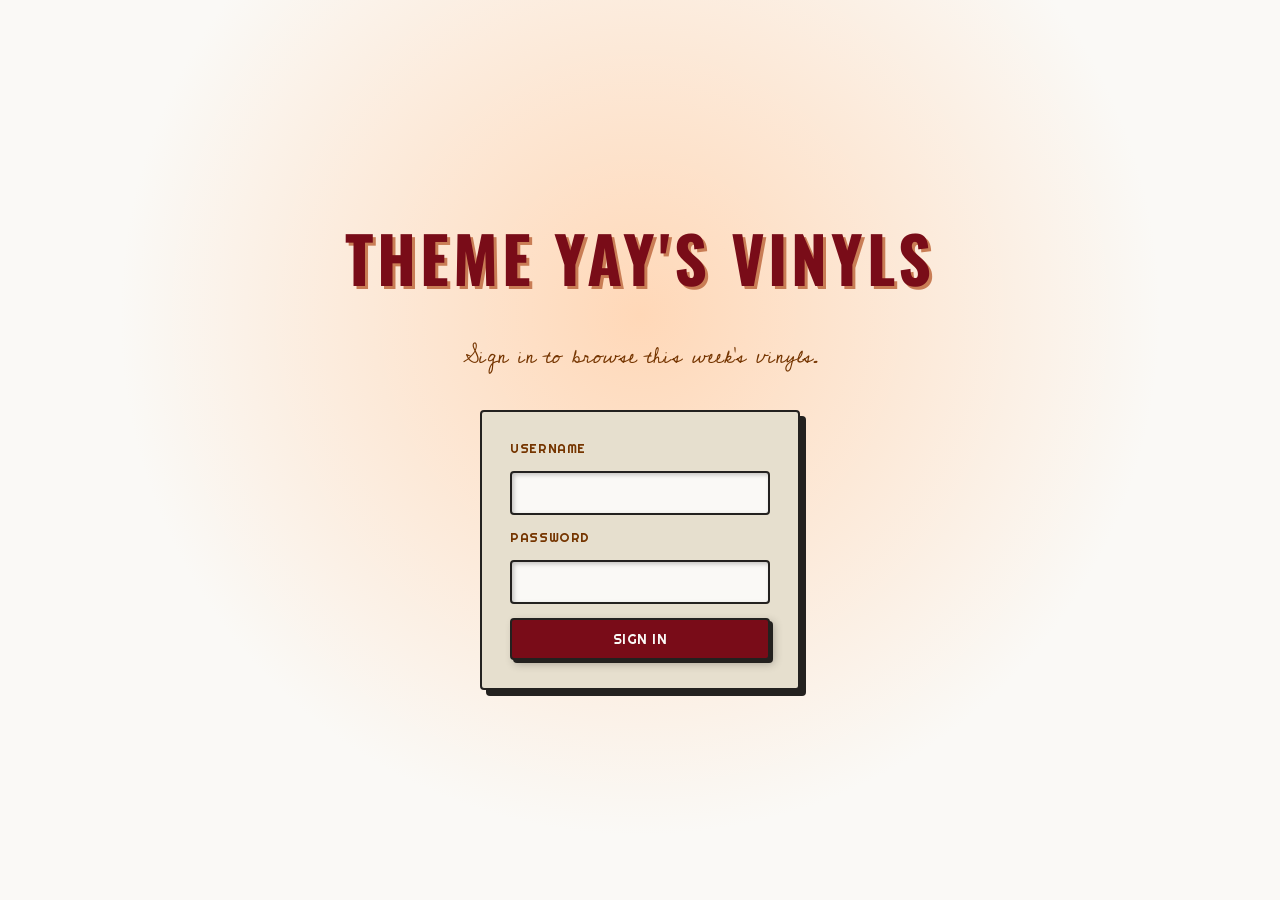
==== commit c70e8746: "Added fucntioning checkout screen" ====
--- a/index.html
+++ b/index.html
@@ -10,24 +10,30 @@
 <body class="static-page">
 
 <!-- LOGIN SCREEN -->
+
 <div id="loginScreen" class="screen active">
   <h1>Theme Yay's Vinyls</h1>
   <p>Sign in to browse this week's vinyls.</p>
+
   <form id="loginForm">
     <label for="username">Username</label>
     <input type="text" id="username" name="username">
+
     <label for="password">Password</label>
     <input type="password" id="password" name="password">
+
     <button type="submit">Sign In</button>
   </form>
 </div>
 
 <!-- HOME SCREEN -->
+
 <div id="homeScreen" class="screen" style="display:none;">
+ 
   <header>
     <h1>Theme Yay's Vinyls</h1>
     <nav>
-      <div class="nav-links">
+     <div class="nav-links">
         <a href="index.html#home" class="home-nav-link active">Home</a>
         <a href="about.html">About Us</a>
         <a href="resources.html">Resources</a>
@@ -37,53 +43,119 @@
       <button type="button" id="logoutBtn">Log out</button>
     </nav>
   </header>
+ 
   <main>
     <h2>This Week's Vinyls</h2>
     <div id="productGrid" class="product-grid">
-      <!-- product cards will be rendered by JavaScript -->
+ 
+      <article class="product-card">
+        <h3>Paradise</h3>
+        <p>Lana Del Rey</p>
+        <p>₱1,650</p>
+        <button type="button" class="add-btn">Add to Cart</button>
+      </article>
+ 
+      <article class="product-card">
+        <h3>Ctrl</h3>
+        <p>SZA</p>
+        <p>₱1,250</p>
+        <button type="button" class="add-btn">Add to Cart</button>
+      </article>
+ 
+      <article class="product-card">
+        <h3>I Know I'm Funny haha</h3>
+        <p>Faye Webster</p>
+        <p>₱900</p>
+        <button type="button" class="add-btn">Add to Cart</button>
+      </article>
+ 
+      <article class="product-card">
+        <h3>Raven</h3>
+        <p>Kelela</p>
+        <p>₱1,450</p>
+        <button type="button" class="add-btn">Add to Cart</button>
+      </article>
+ 
+      <article class="product-card">
+        <h3>Imaginal Disk</h3>
+        <p>Magdalena Bay</p>
+        <p>₱900</p>
+        <button type="button" class="add-btn">Add to Cart</button>
+      </article>
+ 
+      <article class="product-card">
+        <h3>Fancy That</h3>
+        <p>PinkPantheress</p>
+        <p>₱1,500</p>
+        <button type="button" class="add-btn">Add to Cart</button>
+      </article>
+ 
     </div>
   </main>
+ 
 </div>
 
 <!-- CART SCREEN -->
+ 
 <div id="cartScreen" class="screen" style="display:none;">
+ 
   <header>
     <h1>Your Cart</h1>
     <nav>
       <div class="nav-links">
         <a href="index.html#home" class="home-nav-link">Home</a>
-        <a href="about.html">About Us</a>
-        <a href="resources.html">Resources</a>
-        <a href="contact.html">Contact Us</a>
-      </div>
+       <a href="about.html">About Us</a>
+       <a href="resources.html">Resources</a>
+       <a href="contact.html">Contact Us</a>
+     </div>
       <button type="button" id="backToHomeBtn">Back to shop</button>
     </nav>
   </header>
+ 
   <main>
-    <div id="cartItems"></div>
+    <div id="cartItems">
+    </div>
     <p id="cartEmptyMsg">Your cart is empty. Go look for records.</p>
     <div id="cartTotal" class="cart-total" style="display:none;">
       <span>Total</span>
       <span id="cartTotalPrice">₱0</span>
     </div>
+    <button type="button" id="checkoutBtn" class="checkout-btn" style="display:none;">Proceed to Checkout</button>
   </main>
+ </div>
+
+<!-- CHECKOUT SCREEN -->
+
+<div id="checkoutScreen" class="screen" style="display:none;">
+
+  <header>
+    <h1>Checkout</h1>
+    <nav>
+      <button type="button" id="backToCartBtn">Back to cart</button>
+    </nav>
+  </header>
+
+  <main>
+    <div id="checkoutSummary" class="checkout-summary"></div>
+    <div id="checkoutTotal" class="cart-total">
+      <span>Total</span>
+      <span id="checkoutTotalPrice">₱0</span>
+    </div>
+
+    <form id="checkoutForm" class="contact-form">
+      <label for="fullName">Full Name</label>
+      <input type="text" id="fullName" name="fullName" required>
+
+      <label for="address">Delivery Address</label>
+      <input type="text" id="address" name="address" required>
+
+      <label for="cardNumber">Card Number</label>
+      <input type="text" id="cardNumber" name="cardNumber" required>
+
+      <button type="submit">Place Order</button>
+    </form>
+  </main>
+
 </div>
-
-<!-- ===== POP-UP CARD (MODAL) ===== -->
-<div id="popupOverlay" class="popup-overlay" style="display:none;">
-  <div class="popup-card">
-    <button class="close-btn" id="closePopup">&times;</button>
-    <img id="popupCover" src="" alt="Cover" />
-    <h2 id="popupTitle"></h2>
-    <p class="popup-artist" id="popupArtist"></p>
-    <p class="popup-price" id="popupPrice"></p>
-    <p class="popup-description" id="popupDescription"></p>
-    <div class="popup-buttons">
-      <button class="btn-add" id="popupAddBtn">Add to Cart</button>
-      <button class="btn-buy" id="popupBuyBtn">Buy Now</button>
-    </div>
-  </div>
-</div>
-
 </body>
 </html>
--- a/styles.css
+++ b/styles.css
@@ -1,415 +1,655 @@
-/* ---------- RESET ---------- */
-* {
-  margin: 0;
-  padding: 0;
-  box-sizing: border-box;
-  font-family: system-ui, -apple-system, 'Segoe UI', Roboto, sans-serif;
-}
+@import url('https://fonts.googleapis.com/css2?family=Oswald:wght@400;500;600;700&family=Righteous&family=Cedarville+Cursive&family=Fraunces:ital,opsz,wght@0,9..144,400;0,9..144,600;1,9..144,500&family=Boogaloo&family=Cinzel+Decorative:wght@400;700&family=Pinyon+Script&display=swap');
+
+:root {
+  /* Color pallete */
+  --c1-parchment: #e6dfce;
+  --c2-wine:      #790c18;
+  --c3-clay:      #c97d55;
+  --c4-ink:       #23211f;
+  --c5-cream:     #faf9f6;
+  --c6-umber:     #753500;
+  --c7-peach:     #ffd8b8;
+
+  /* Fonts used */
+  --f-display: 'Oswald', sans-serif;          
+  --f-shout:   'Righteous', cursive;          
+  --f-script:  'Cedarville Cursive', cursive; 
+  --f-elegant: 'Pinyon Script', cursive;  
+  --f-serif:   'Fraunces', serif;             
+  --f-funky:   'Boogaloo', cursive;          
+  --f-deco:    'Cinzel Decorative', serif;    
+
+  --radius: 4px;
+  --shadow-hard: 6px 6px 0 var(--c4-ink);
+}
+
+* { box-sizing: border-box; }
+
 body {
-  background: #f5f0eb;
+    margin: 0;
+    background: linear-gradient(180deg, var(--c5-cream) 0%, var(--c1-parchment) 100%);
+    background-attachment: fixed;
+    color: var(--c4-ink);
+    font-family: var(--f-serif);
+    position: relative;
+    min-height: 100vh;
+  }
+
+/* Paper grain effect */
+
+body::before {
+  content: "";
+  position: fixed;
+  inset: 0;
+  pointer-events: none;
+  z-index: 0;
+  opacity: 0.05;
+  background-image: url("data:image/svg+xml,%3Csvg xmlns='http://www.w3.org/2000/svg' width='120' height='120'%3E%3Cfilter id='n'%3E%3CfeTurbulence type='fractalNoise' baseFrequency='0.85' numOctaves='2' stitchTiles='stitch'/%3E%3C/filter%3E%3Crect width='100%25' height='100%25' filter='url(%23n)'/%3E%3C/svg%3E");
+}
+
+/* CITYSCAPE BG */
+body::after {
+  content: "";
+  position: fixed;
+  inset: 0;
+  pointer-events: none;
+  z-index: 0;
+  background-image: url("IMAGES/CITYSCAPEBG.png");
+  background-size: 100% 65%; 
+  background-position: bottom center;
+  background-repeat: no-repeat;
+  opacity: 0.18;
+  filter: sepia(1) saturate(3) hue-rotate(-12deg);
+}
+
+h1, h2, h3 { margin: 0; }
+
+/* SCREENS */
+
+.screen {
+  position: relative;
+  z-index: 1;
   min-height: 100vh;
-  padding: 2rem 1rem;
-}
-
-/* ---------- SCREENS ---------- */
-.screen {
-  display: none;
-  max-width: 1200px;
+  animation: fadeIn 0.4s ease;
+}
+
+/* Transition/animation */
+
+@keyframes fadeIn {
+   from {
+     opacity: 0;
+     transform: translateY(10px);
+   }
+   to {
+     opacity: 1;
+     transform: translateY(0);
+   }
+ }
+
+/* LOGIN SCREEN */
+
+#loginScreen {
+  display: flex;
+  flex-direction: column;
+  align-items: center;
+  justify-content: center;
+  text-align: center;
+  padding: 48px 24px;
+  background:
+    radial-gradient(circle at 50% 35%, var(--c7-peach) 0%, transparent 60%),
+    var(--c5-cream);
+}
+
+#loginScreen h1 {
+  font-family: var(--f-display);
+  font-size: clamp(2.4rem, 6vw, 4rem);
+  text-transform: uppercase;
+  letter-spacing: 0.06em;
+  color: var(--c2-wine);
+  text-shadow: 3px 3px 0 var(--c3-clay);
+  margin-bottom: 8px;
+}
+
+#loginScreen p {
+  font-family: var(--f-script);
+  font-size: 1.4rem;
+  color: var(--c6-umber);
+  margin-bottom: 32px;
+}
+
+#loginForm {
+  display: flex;
+  flex-direction: column;
+  gap: 14px;
   width: 100%;
-  margin: 0 auto;
-  background: #fff9f5;
-  border-radius: 2rem;
-  box-shadow: 0 20px 60px rgba(0,0,0,0.08);
-  padding: 2rem 2rem 3rem;
-}
-.screen.active {
-  display: block;
-}
-#loginScreen {
-  display: none;
-  flex-direction: column;
-  align-items: center;
-  justify-content: center;
-  min-height: 60vh;
-  text-align: center;
-}
-#loginScreen.active {
-  display: flex;
-}
-
-/* ---------- LOGIN ---------- */
-#loginScreen h1 {
-  font-size: 2.8rem;
-  font-weight: 600;
-  color: #1e1e2a;
-  margin-bottom: 0.5rem;
-}
-#loginScreen p {
-  color: #6b6b7a;
-  margin-bottom: 2rem;
-}
-#loginForm {
-  display: flex;
-  flex-direction: column;
-  gap: 0.5rem;
   max-width: 320px;
-  width: 100%;
-}
+  background: var(--c1-parchment);
+  border: 2px solid var(--c4-ink);
+  border-radius: var(--radius);
+  padding: 28px;
+  box-shadow: var(--shadow-hard);
+}
+
 #loginForm label {
   text-align: left;
-  font-weight: 500;
-  color: #1e1e2a;
-}
+  font-family: var(--f-shout);
+  font-size: 0.8rem;
+  letter-spacing: 0.05em;
+  text-transform: uppercase;
+  color: var(--c6-umber);
+}
+
 #loginForm input {
-  padding: 0.75rem 1rem;
-  border: 1px solid #ddd8d2;
-  border-radius: 40px;
-  background: #fcf9f7;
+  padding: 10px 12px;
+  border: 2px solid var(--c4-ink);
+  border-radius: var(--radius);
+  background: var(--c5-cream);
+  font-family: var(--f-serif);
   font-size: 1rem;
-  outline: none;
-}
+  color: var(--c4-ink);
+  box-shadow: inset 2px 2px 4px rgba(35, 33, 31, 0.25);
+}
+
 #loginForm input:focus {
-  border-color: #b8a99c;
-}
-#loginForm button {
-  padding: 0.75rem;
-  background: #1e1e2a;
-  color: white;
-  border: none;
-  border-radius: 40px;
-  font-weight: 600;
-  font-size: 1rem;
+  outline: 3px solid var(--c3-clay);
+  outline-offset: 1px;
+}
+
+/* HEADERS/FOOTER ACCENTS*/
+
+header {
+  background: var(--c6-umber);
+  color: var(--c5-cream);
+  display: flex;
+  align-items: center;
+  justify-content: space-between;
+  flex-wrap: wrap;
+  gap: 12px;
+  padding: 20px 32px;
+  border-bottom: 6px solid var(--c2-wine);
+  box-shadow: 0 6px 14px rgba(35, 33, 31, 0.35);
+  position: relative;
+  z-index: 2;
+}
+
+header h1 {
+  font-family: var(--f-display);
+  text-transform: uppercase;
+  letter-spacing: 0.05em;
+  font-size: clamp(1.4rem, 3vw, 2rem);
+  color: var(--c7-peach);
+  text-shadow: 2px 2px 0 var(--c4-ink), 4px 4px 6px rgba(0, 0, 0, 0.35);
+}
+
+header nav {
+  display: flex;
+  gap: 10px;
+  align-items: center;
+  flex: 1;
+  justify-content: flex-end;
+}
+
+.nav-links {
+  display: flex;
+  gap: 20px;
+  flex: 1;
+  justify-content: center;
+ }
+
+header nav a {
+   font-family: var(--f-shout);
+   font-size: 0.8rem;
+   letter-spacing: 0.03em;
+   text-transform: uppercase;
+   color: var(--c7-peach);
+   text-decoration: none;
+   border-bottom: 2px solid transparent;
+   padding-bottom: 2px;
+ }
+ 
+header nav a:hover {
+  color: var(--c5-cream);
+ }
+ 
+ header nav a.active {
+  border-bottom-color: var(--c7-peach);
+ }
+
+.static-page {
+  animation: fadeIn 0.4s ease;
+ }
+
+main {
+  max-width: 1100px;
+  margin: 0 auto;
+  padding: 32px 24px 64px;
+}
+
+main h2 {
+  font-family: var(--f-elegant);
+  font-size: 3.2rem;
+  font-weight: 400;
+  color: var(--c2-wine);
+  text-align: center;
+  margin-bottom: 28px;
+  position: relative;
+  text-shadow: 2px 3px 5px rgba(35, 33, 31, 0.25);
+}
+
+main h2::after {
+  content: "";
+  display: block;
+  width: 90px;
+  height: 4px;
+  margin: 10px auto 0;
+  background: var(--c3-clay);
+  border-radius: 2px;
+}
+
+/* BUTTONS */
+
+button {
+  font-family: var(--f-shout);
+  font-size: 0.85rem;
+  letter-spacing: 0.03em;
+  text-transform: uppercase;
+  color: var(--c5-cream);
+  background: var(--c2-wine);
+  border: 2px solid var(--c4-ink);
+  border-radius: var(--radius);
+  padding: 10px 18px;
   cursor: pointer;
-  margin-top: 0.5rem;
-}
-#loginForm button:hover {
-  background: #3a3a4a;
-}
-
-/* ---------- HEADER / NAV ---------- */
-header {
-  display: flex;
-  justify-content: space-between;
-  align-items: center;
-  flex-wrap: wrap;
-  gap: 1rem;
-  margin-bottom: 2rem;
-}
-header h1 {
-  font-size: 1.8rem;
-  font-weight: 600;
-  color: #1e1e2a;
-}
-.nav-links {
-  display: flex;
-  gap: 1.5rem;
-  align-items: center;
-}
-.nav-links a {
-  color: #1e1e2a;
-  text-decoration: none;
-  font-weight: 500;
-  transition: 0.2s;
-}
-.nav-links a:hover {
-  color: #6b6b7a;
-}
-.nav-links a.active {
-  color: #b8a99c;
-}
-nav {
-  display: flex;
-  gap: 0.75rem;
-  align-items: center;
-  flex-wrap: wrap;
-}
-nav button {
-  padding: 0.5rem 1.25rem;
-  border: none;
-  border-radius: 40px;
-  font-weight: 500;
-  font-size: 0.95rem;
-  cursor: pointer;
-  background: #f0ebe6;
-  color: #1e1e2a;
-  transition: 0.2s;
-}
-nav button:hover {
-  background: #e3dbd4;
-}
-#cartNavBtn {
-  background: #1e1e2a;
-  color: white;
-}
-#cartNavBtn:hover {
-  background: #3a3a4a;
-}
-
-/* ---------- PRODUCT GRID ---------- */
-main h2 {
-  font-size: 1.5rem;
-  margin-bottom: 1.5rem;
-  color: #1e1e2a;
-}
+  box-shadow: 3px 3px 0 var(--c4-ink), 4px 4px 8px rgba(35, 33, 31, 0.3);
+  transition: transform 0.15s ease, background 0.15s ease, box-shadow 0.15s ease;
+}
+
+button:hover {
+  background: var(--c3-clay);
+  transform: translateY(-2px);
+  box-shadow: 4px 5px 0 var(--c4-ink), 6px 8px 10px rgba(35, 33, 31, 0.35);
+}
+
+button:active {
+  transform: translateY(1px);
+  box-shadow: 1px 1px 0 var(--c4-ink), 2px 2px 4px rgba(35, 33, 31, 0.3);
+}
+
+header button {
+  background: transparent;
+  border-color: var(--c7-peach);
+  color: var(--c7-peach);
+  box-shadow: 0 2px 6px rgba(0, 0, 0, 0.35);
+}
+
+header button:hover {
+  background: var(--c7-peach);
+  color: var(--c6-umber);
+  box-shadow: 0 3px 8px rgba(0, 0, 0, 0.4);
+}
+
+/* PRODUCT GRID */
+
 .product-grid {
   display: grid;
-  grid-template-columns: repeat(auto-fill, minmax(200px, 1fr));
-  gap: 2rem 1.5rem;
-}
-
-/* ---------- PRODUCT CARDS ---------- */
+  grid-template-columns: repeat(3, 1fr);
+  gap: 28px;
+}
+
 .product-card {
-  background: #fcf9f7;
-  border-radius: 1.25rem;
-  padding: 1.25rem 1rem 1.5rem;
+  background: var(--c1-parchment);
+  border: 2px solid var(--c4-ink);
+  border-radius: var(--radius);
+  padding: 28px;
   text-align: center;
-  border: 1px solid #f0ebe6;
-  transition: 0.2s;
+  box-shadow: var(--shadow-hard);
+  transition: transform 0.2s ease, box-shadow 0.2s ease;
+  position: relative;
+}
+
+.product-card:hover {
+  transform: translate(-3px, -3px);
+  box-shadow: 9px 9px 0 var(--c4-ink);
+}
+
+.product-card::before {
+  content: "";
+  display: block;
+  width: 180px;
+  height: 180px;
+  margin: 0 auto 16px;
+  background:
+    repeating-radial-gradient(circle, var(--c4-ink) 0 2px, transparent 2px 5px),
+    radial-gradient(circle, var(--record-label, var(--c3-clay)) 0 22%, var(--c4-ink) 23% 100%);
+  box-shadow: inset 0 0 0 4px var(--c4-ink);
+}
+
+.product-card:nth-child(1)::before { background: url("IMAGES/PARADISE.png") center/cover no-repeat; }
+.product-card:nth-child(2)::before { background: url("IMAGES/CTRL.png") center/cover no-repeat; }
+.product-card:nth-child(3)::before { background: url("IMAGES/IKNOWIMFUNNYHAHA.png") center/cover no-repeat; }
+.product-card:nth-child(4)::before { background: url("IMAGES/RAVEN.png") center/cover no-repeat; }
+.product-card:nth-child(5)::before { background: url("IMAGES/IMAGINALDISK.png") center/cover no-repeat; }
+.product-card:nth-child(6)::before { background: url("IMAGES/FANCYTHAT.png") center/cover no-repeat; }
+
+
+.product-card .cover-art {
+  width: 180px;
+  height: 180px;
+  object-fit: cover;
+  margin: 0 auto 16px;
+  border: 4px solid var(--c4-ink);
+  display: block;
+}
+
+.product-card:has(.cover-art)::before {
+  display: none;
+}
+
+.product-card h3 {
+  font-family: var(--f-display);
+  font-size: 1.25rem;
+  text-transform: uppercase;
+  letter-spacing: 0.02em;
+  color: var(--c4-ink);
+  margin-bottom: 4px;
+  text-shadow: 1px 1px 0 var(--c7-peach);
+}
+
+.product-card p {
+  margin: 2px 0;
+  font-family: var(--f-serif);
+  color: var(--c6-umber);
+}
+
+.product-card p:last-of-type {
+  font-family: var(--f-serif);
+  font-weight: 600;
+  font-style: italic;
+  font-size: 1.15rem;
+  color: var(--c2-wine);
+  margin: 8px 0 14px;
+  text-shadow: 1px 1px 2px rgba(35, 33, 31, 0.2);
+}
+
+.add-btn {
+  width: 100%;
+}
+
+/* CART SCREEN */
+
+#cartItems {
   display: flex;
   flex-direction: column;
-}
-.product-card:hover {
-  transform: translateY(-4px);
-  box-shadow: 0 12px 28px rgba(0,0,0,0.06);
-  border-color: #ddd8d2;
-}
-.product-card img {
+  gap: 16px;
+}
+
+.cart-item {
+  display: grid;
+  grid-template-columns: auto 1fr auto auto auto;
+  grid-template-rows: auto auto;
+  align-items: center;
+  gap: 10px 20px;
+  background: var(--c1-parchment);
+  border: 2px solid var(--c6-umber);
+  border-radius: var(--radius);
+  padding: 16px 20px;
+  box-shadow: 3px 3px 8px rgba(35, 33, 31, 0.18);
+  animation: cartItemIn 0.3s ease;
+}
+
+.cart-item.removing {
+  animation: slideOutLeft 0.3s ease forwards;
+  pointer-events: none;
+ }
+ 
+ @keyframes cartItemIn {
+   from {
+     opacity: 0;
+     transform: translateX(20px);
+   }
+   to {
+     opacity: 1;
+     transform: translateX(0);
+   }
+ }
+ 
+ @keyframes slideOutLeft {
+   from {
+     opacity: 1;
+     transform: translateX(0);
+   }
+   to {
+     opacity: 0;
+     transform: translateX(-100%);
+   }
+ }
+
+.cart-cover {
+  grid-column: 1;
+  grid-row: 1 / 3;
+  width: 72px;
+  height: 72px;
+  object-fit: cover;
+  border: 2px solid var(--c4-ink);
+  display: block;
+}
+
+.cart-item h3 {
+  grid-column: 2 / -1;
+  grid-row: 1;
+  font-family: var(--f-display);
+  text-transform: uppercase;
+  color: var(--c4-ink);
+}
+
+.cart-artist {
+  grid-column: 2;
+  grid-row: 2;
+  margin: 0;
+  font-family: var(--f-serif);
+  color: var(--c6-umber);
+}
+
+.cart-price {
+  grid-column: 4;
+  grid-row: 2;
+  margin: 0;
+  font-weight: 600;
+  font-family: var(--f-serif);
+  color: var(--c2-wine);
+  text-align: right;
+}
+
+.qty-controls {
+  grid-column: 3;
+  grid-row: 2;
+  display: flex;
+  align-items: center;
+  gap: 8px;
+}
+
+.qty-btn {
+  font-family: var(--f-shout);
+  font-size: 0.9rem;
+  width: 28px;
+  height: 28px;
+  padding: 0;
+  line-height: 1;
+  display: flex;
+  align-items: center;
+  justify-content: center;
+}
+
+.qty-value {
+  font-family: var(--f-serif);
+  font-weight: 600;
+  color: var(--c4-ink);
+  min-width: 20px;
+  text-align: center;
+}
+
+.remove-btn {
+  grid-column: 5;
+  grid-row: 2;
+  font-size: 0.7rem;
+  padding: 6px 10px;
+}
+
+.cart-total {
+  display: flex;
+  justify-content: space-between;
+  align-items: center;
+  margin-top: 24px;
+  padding: 18px 24px;
+  background: var(--c6-umber);
+  color: var(--c5-cream);
+  border: 2px solid var(--c4-ink);
+  border-radius: var(--radius);
+  box-shadow: var(--shadow-hard);
+  font-family: var(--f-display);
+  text-transform: uppercase;
+  letter-spacing: 0.04em;
+}
+
+.cart-total span:first-child {
+  font-size: 1rem;
+}
+
+.cart-total span:last-child {
+  font-size: 1.5rem;
+  font-weight: 700;
+  color: var(--c7-peach);
+  text-shadow: 1px 1px 0 var(--c4-ink);
+}
+
+#cartEmptyMsg {
+  font-family: var(--f-script);
+  font-size: 1.5rem;
+  text-align: center;
+  color: var(--c6-umber);
+  padding: 48px 0;
+}
+
+@media (max-width: 480px) {
+  header {
+    flex-direction: column;
+    align-items: flex-start;
+  }
+
+  .cart-item {
+    grid-template-columns: auto 1fr;
+  }
+}
+
+.content-inner {
+  max-width: 720px;
+  margin: 0 auto;
+  font-family: var(--f-serif);
+  font-size: 1.05rem;
+  line-height: 1.7;
+  color: var(--c4-ink);
+}
+
+.content-band {
+  padding: 64px 24px;
+  display: flex;
+  justify-content: center;
+}
+
+.content-band .content-inner {
+  background: var(--c5-cream);
+  border: 2px solid var(--c4-ink);
+  border-radius: var(--radius);
+  box-shadow: var(--shadow-hard);
+  padding: 32px 40px;
+  color: var(--c4-ink);
+  text-align: center;
+}
+
+.resource-list {
+  max-width: 720px;
+  margin: 0 auto;
+  display: flex;
+  flex-direction: column;
+  gap: 16px;
+}
+
+.resource-item {
+  background: var(--c5-cream);
+  border: 2px solid var(--c4-ink);
+  border-radius: var(--radius);
+  padding: 18px 22px;
+  box-shadow: 3px 3px 0 var(--c4-ink);
+}
+
+.resource-item h3 {
+  font-family: var(--f-display);
+  color: var(--c2-wine);
+  margin-bottom: 6px;
+}
+
+.resource-item p {
+  margin: 0;
+  font-family: var(--f-serif);
+  color: var(--c6-umber);
+}
+
+.contact-form {
+  max-width: 480px;
+  margin: 0 auto;
+  display: flex;
+  flex-direction: column;
+  gap: 14px;
+}
+
+.contact-form label {
+  font-family: var(--f-shout);
+  font-size: 0.8rem;
+  letter-spacing: 0.05em;
+  text-transform: uppercase;
+  color: var(--c6-umber);
+}
+
+.contact-form input,
+.contact-form textarea {
+  padding: 10px 12px;
+  border: 2px solid var(--c4-ink);
+  border-radius: var(--radius);
+  background: var(--c5-cream);
+  font-family: var(--f-serif);
+  font-size: 1rem;
+  color: var(--c4-ink);
+  resize: vertical;
+}
+
+.checkout-btn {
   width: 100%;
-  aspect-ratio: 1/1;
-  object-fit: cover;
-  border-radius: 1rem;
-  background: #f0ebe6;
-  margin-bottom: 0.75rem;
-}
-.product-card h3 {
-  font-size: 1.2rem;
+  margin-top: 16px;
+}
+
+.checkout-summary {
+  display: flex;
+  flex-direction: column;
+  gap: 12px;
+  margin-bottom: 24px;
+}
+
+.checkout-item {
+  display: flex;
+  justify-content: space-between;
+  align-items: center;
+  background: var(--c1-parchment);
+  border: 2px solid var(--c6-umber);
+  border-radius: var(--radius);
+  padding: 14px 20px;
+  font-family: var(--f-serif);
+  color: var(--c4-ink);
+}
+
+.checkout-item span:last-child {
   font-weight: 600;
-  color: #1e1e2a;
-  margin-bottom: 0.1rem;
-}
-.product-card .artist {
-  font-size: 0.9rem;
-  color: #6b6b7a;
-  margin-bottom: 0.2rem;
-}
-.product-card .price {
-  font-weight: 600;
-  font-size: 1.1rem;
-  color: #1e1e2a;
-  margin-bottom: 0.4rem;
-}
-.product-card .description {
-  font-size: 0.85rem;
-  color: #6b6b7a;
-  line-height: 1.4;
-  margin-bottom: 0.75rem;
-  flex: 1;
-}
-.product-card .button-group {
-  display: flex;
-  gap: 0.5rem;
-  margin-top: auto;
-}
-.product-card .button-group button {
-  flex: 1;
-  padding: 0.6rem 0.2rem;
-  border: none;
-  border-radius: 40px;
-  font-weight: 600;
-  font-size: 0.85rem;
-  cursor: pointer;
-  transition: 0.2s;
-}
-.add-btn {
-  background: #1e1e2a;
-  color: white;
-}
-.add-btn:hover {
-  background: #3a3a4a;
-}
-.buy-btn {
-  background: #d4c9c0;
-  color: #1e1e2a;
-}
-.buy-btn:hover {
-  background: #c5b8ad;
-}
-
-/* ---------- CART ---------- */
-#cartItems {
-  display: flex;
-  flex-direction: column;
-  gap: 0.75rem;
-  margin: 1rem 0;
-}
-.cart-item {
-  display: flex;
-  justify-content: space-between;
-  align-items: center;
-  background: #fcf9f7;
-  padding: 0.75rem 1rem;
-  border-radius: 1rem;
-  border: 1px solid #f0ebe6;
-}
-.cart-item-info {
-  display: flex;
-  align-items: center;
-  gap: 1rem;
-}
-.cart-item-info img {
-  width: 50px;
-  height: 50px;
-  object-fit: cover;
-  border-radius: 0.5rem;
-  background: #f0ebe6;
-}
-.cart-item-info .item-title {
-  font-weight: 600;
-  color: #1e1e2a;
-}
-.cart-item-info .item-artist {
-  font-size: 0.85rem;
-  color: #6b6b7a;
-}
-.cart-item-actions {
-  display: flex;
-  align-items: center;
-  gap: 0.75rem;
-}
-.cart-item-actions button {
-  background: #f0ebe6;
-  border: none;
-  border-radius: 40px;
-  padding: 0.2rem 0.7rem;
-  font-weight: 600;
-  cursor: pointer;
-  font-size: 1rem;
-}
-.cart-item-actions button:hover {
-  background: #e3dbd4;
-}
-.cart-total {
-  display: flex;
-  justify-content: space-between;
-  border-top: 2px solid #f0ebe6;
-  padding-top: 1rem;
-  margin-top: 0.5rem;
-  font-weight: 600;
-  font-size: 1.2rem;
-}
-#cartEmptyMsg {
-  text-align: center;
-  color: #6b6b7a;
-  padding: 2rem 0;
-}
-
-/* ---------- BUY NOW MODAL ---------- */
-.modal {
-  display: none;
-  position: fixed;
-  top: 0;
-  left: 0;
-  width: 100%;
-  height: 100%;
-  background: rgba(0, 0, 0, 0.4);
-  backdrop-filter: blur(4px);
-  justify-content: center;
-  align-items: center;
-  z-index: 1000;
-}
-.modal-content {
-  background: #fff9f5;
-  max-width: 420px;
-  width: 90%;
-  border-radius: 2rem;
-  padding: 2rem 1.5rem 1.8rem;
-  position: relative;
-  text-align: center;
-  box-shadow: 0 30px 60px rgba(0,0,0,0.2);
-  animation: modalFade 0.25s ease;
-}
-@keyframes modalFade {
-  0% { opacity: 0; transform: scale(0.96); }
-  100% { opacity: 1; transform: scale(1); }
-}
-.close-modal {
-  position: absolute;
-  top: 0.75rem;
-  right: 1.25rem;
-  font-size: 2rem;
-  font-weight: 300;
-  color: #6b6b7a;
-  cursor: pointer;
-}
-.close-modal:hover {
-  color: #1e1e2a;
-}
-.modal-content img {
-  width: 140px;
-  height: 140px;
-  object-fit: cover;
-  border-radius: 1rem;
-  background: #f0ebe6;
-  margin-bottom: 0.75rem;
-}
-.modal-content h2 {
-  font-size: 1.6rem;
-  font-weight: 600;
-  color: #1e1e2a;
-  margin-bottom: 0.1rem;
-}
-.modal-artist {
-  font-size: 1rem;
-  color: #6b6b7a;
-  margin-bottom: 0.5rem;
-}
-.modal-description {
-  font-size: 0.95rem;
-  color: #4a4a5a;
-  line-height: 1.5;
-  margin: 0.75rem 0 1rem;
-}
-.modal-price {
-  font-weight: 700;
-  font-size: 1.5rem;
-  color: #1e1e2a;
-  margin-bottom: 1.25rem;
-}
-.modal-buttons {
-  display: flex;
-  gap: 0.75rem;
-}
-.modal-buttons button {
-  flex: 1;
-  padding: 0.75rem 0.5rem;
-  border: none;
-  border-radius: 40px;
-  font-weight: 600;
-  font-size: 1rem;
-  cursor: pointer;
-  transition: 0.2s;
-}
-#modalAddToCart {
-  background: #1e1e2a;
-  color: white;
-}
-#modalAddToCart:hover {
-  background: #3a3a4a;
-}
-#modalBuyNow {
-  background: #d4c9c0;
-  color: #1e1e2a;
-}
-#modalBuyNow:hover {
-  background: #c5b8ad;
-}
-
-/* ---------- RESPONSIVE ---------- */
-@media (max-width: 640px) {
-  .screen { padding: 1.5rem 1rem; }
-  header { flex-direction: column; align-items: stretch; }
-  nav { justify-content: center; }
-  .nav-links { justify-content: center; flex-wrap: wrap; gap: 0.75rem; }
-  .product-grid { grid-template-columns: repeat(auto-fill, minmax(150px, 1fr)); gap: 1rem; }
-  .product-card { padding: 1rem 0.75rem; }
-}
+  color: var(--c2-wine);
+}
+
+#checkoutForm {
+  margin-top: 32px;
+}
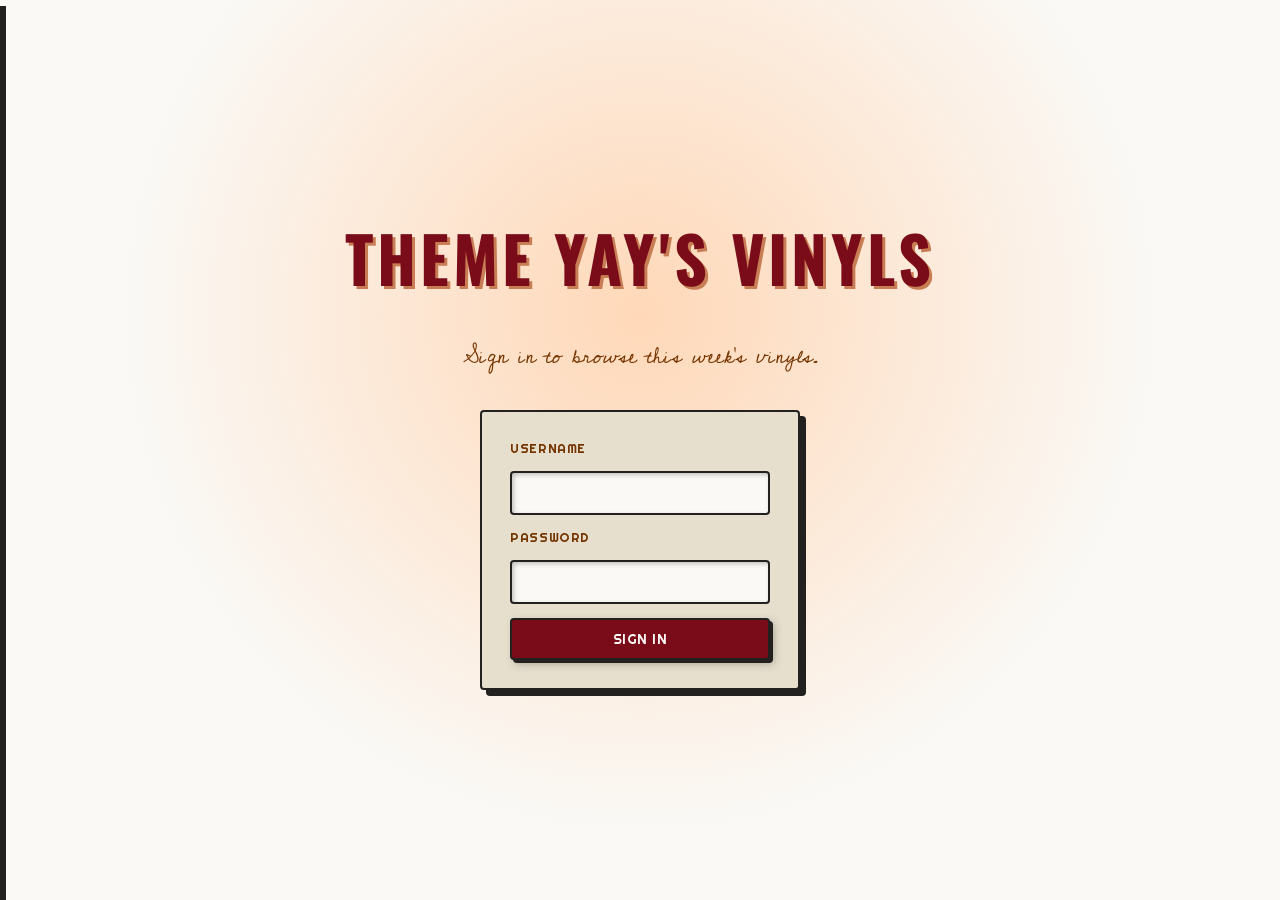
==== commit 426a2281: "Added a side pop-up menu" ====
--- a/index.html
+++ b/index.html
@@ -31,6 +31,9 @@
 <div id="homeScreen" class="screen" style="display:none;">
  
   <header>
+    <button type="button" class="menu-toggle-btn" aria-label="Open menu">
+      <span></span><span></span><span></span>
+    </button>
     <h1>Theme Yay's Vinyls</h1>
     <nav>
      <div class="nav-links">
@@ -100,6 +103,9 @@
 <div id="cartScreen" class="screen" style="display:none;">
  
   <header>
+    <button type="button" class="menu-toggle-btn" aria-label="Open menu">
+      <span></span><span></span><span></span>
+    </button>
     <h1>Your Cart</h1>
     <nav>
       <div class="nav-links">
@@ -129,6 +135,9 @@
 <div id="checkoutScreen" class="screen" style="display:none;">
 
   <header>
+    <button type="button" class="menu-toggle-btn" aria-label="Open menu">
+      <span></span><span></span><span></span>
+    </button>
     <h1>Checkout</h1>
     <nav>
       <button type="button" id="backToCartBtn">Back to cart</button>
@@ -157,5 +166,36 @@
   </main>
 
 </div>
+
+<!-- PRODUCT MODAL -->
+
+<div id="productModal" class="modal-overlay" style="display:none;">
+  <div class="modal-card">
+    <button type="button" id="modalCloseBtn" class="modal-close">×</button>
+    <img id="modalCover" class="modal-cover" src="" alt="">
+    <h3 id="modalTitle"></h3>
+    <p id="modalArtist" class="modal-artist"></p>
+    <p id="modalPrice" class="modal-price"></p>
+    <p id="modalDescription" class="modal-description"></p>
+    <div class="modal-actions">
+      <button type="button" id="modalAddBtn">Add to Cart</button>
+      <button type="button" id="modalBuyBtn" class="buy-now-btn">Buy Now</button>
+    </div>
+  </div>
+</div>
+
+<div id="sideMenuOverlay" class="side-menu-overlay"></div>
+<nav id="sideMenu" class="side-menu">
+  <button type="button" id="sideMenuCloseBtn" class="side-menu-close">×</button>
+  <div class="side-menu-links">
+    <a href="index.html#home" class="home-nav-link">Home</a>
+    <a href="about.html">About Us</a>
+    <a href="resources.html">Resources</a>
+    <a href="contact.html">Contact Us</a>
+    <a href="index.html#cart" id="sideMenuCartLink">Cart</a>
+    <a href="#" id="sideMenuLogoutLink">Log out</a>
+  </div>
+</nav>
+
 </body>
-</html>
+</html>
--- a/styles.css
+++ b/styles.css
@@ -25,6 +25,10 @@
 
 * { box-sizing: border-box; }
 
+html {
+  overflow-x: hidden;
+}
+
 body {
     margin: 0;
     background: linear-gradient(180deg, var(--c5-cream) 0%, var(--c1-parchment) 100%);
@@ -32,7 +36,8 @@
     color: var(--c4-ink);
     font-family: var(--f-serif);
     position: relative;
-    min-height: 100vh;
+    min-height: 100%;
+    overflow-x: hidden;
   }
 
 /* Paper grain effect */
@@ -47,7 +52,6 @@
   background-image: url("data:image/svg+xml,%3Csvg xmlns='http://www.w3.org/2000/svg' width='120' height='120'%3E%3Cfilter id='n'%3E%3CfeTurbulence type='fractalNoise' baseFrequency='0.85' numOctaves='2' stitchTiles='stitch'/%3E%3C/filter%3E%3Crect width='100%25' height='100%25' filter='url(%23n)'/%3E%3C/svg%3E");
 }
 
-/* CITYSCAPE BG */
 body::after {
   content: "";
   position: fixed;
@@ -55,13 +59,12 @@
   pointer-events: none;
   z-index: 0;
   background-image: url("IMAGES/CITYSCAPEBG.png");
-  background-size: 100% 65%; 
-  background-position: bottom center;
+  background-size: cover;
+  background-position: center bottom;
   background-repeat: no-repeat;
   opacity: 0.18;
   filter: sepia(1) saturate(3) hue-rotate(-12deg);
 }
-
 h1, h2, h3 { margin: 0; }
 
 /* SCREENS */
@@ -477,6 +480,8 @@
   display: flex;
   align-items: center;
   justify-content: center;
+  min-width: 32px;
+  min-height: 32px;
 }
 
 .qty-value {
@@ -529,15 +534,113 @@
   padding: 48px 0;
 }
 
-@media (max-width: 480px) {
+@media (max-width: 700px) {
   header {
     flex-direction: column;
-    align-items: flex-start;
+    align-items: stretch;
+    padding: 16px 20px;
   }
 
-  .cart-item {
-    grid-template-columns: auto 1fr;
+  header h1 {
+    text-align: center;
   }
+
+header nav {
+  flex-direction: column;
+  width: 100%;
+  gap: 14px;
+  }
+
+.nav-links {
+  flex-wrap: wrap;
+  justify-content: center;
+  gap: 12px;
+  width: 100%;
+}
+
+.product-grid {
+  grid-template-columns: 1fr;
+}
+
+main h2 {
+  font-size: 2.2rem;
+}
+
+.cart-item {
+  display: grid;
+  grid-template-columns: 100px 1fr;
+  grid-template-rows: auto auto auto auto;
+  gap: 8px 16px;
+  align-items: start;
+  padding: 16px;
+  text-align: left;
+}
+
+.cart-cover {
+  grid-column: 1;
+  grid-row: 1 / 5;
+  width: 100px;
+  height: 100px;
+  object-fit: cover;
+}
+
+.cart-item h3 {
+  font-size: 1rem;
+  grid-column: 2;
+  grid-row: 1;
+  margin: 0;
+}
+
+.cart-artist {
+  grid-column: 2;
+  grid-row: 2;
+  margin: 0;
+}
+
+.cart-price {
+  font-size: 1rem;
+  grid-column: 2;
+  grid-row: 3;
+  margin: 0;
+  text-align: left;
+}
+
+.qty-controls {
+  grid-column: 2;
+  grid-row: 4;
+  justify-content: flex-start;
+}
+
+.remove-btn {
+  grid-column: 2;
+  grid-row: 5;
+  justify-self: start;
+  width: auto;
+}
+
+.modal-card {
+  max-width: 90vw;
+  padding: 24px;
+}
+
+.modal-actions {
+  flex-direction: column;
+}
+
+body {
+  background-attachment: scroll;
+}
+
+body::after {
+  position: absolute;
+  background-size: cover;
+  background-position: bottom center;
+}
+
+header button {
+  width: 100%;
+  max-width: 220px;
+}
 }
 
 .content-inner {
@@ -652,4 +755,201 @@
 
 #checkoutForm {
   margin-top: 32px;
+}
+
+.modal-overlay {
+  position: fixed;
+  inset: 0;
+  z-index: 10;
+  background: rgba(35, 33, 31, 0.6);
+  display: flex;
+  align-items: center;
+  justify-content: center;
+  padding: 24px;
+  animation: fadeIn 0.25s ease;
+}
+
+.modal-card {
+  position: relative;
+  background: var(--c1-parchment);
+  border: 2px solid var(--c4-ink);
+  border-radius: var(--radius);
+  box-shadow: var(--shadow-hard);
+  padding: 32px;
+  max-width: 420px;
+  width: 100%;
+  text-align: center;
+}
+
+.modal-close {
+  position: absolute;
+  top: 12px;
+  right: 12px;
+  width: 32px;
+  height: 32px;
+  padding: 0;
+  font-size: 1.1rem;
+  line-height: 1;
+  display: flex;
+  align-items: center;
+  justify-content: center;
+}
+
+.modal-cover {
+  width: 180px;
+  height: 180px;
+  object-fit: cover;
+  border: 4px solid var(--c4-ink);
+  margin: 0 auto 16px;
+  display: block;
+}
+
+.modal-card h3 {
+  font-family: var(--f-display);
+  font-size: 1.4rem;
+  text-transform: uppercase;
+  color: var(--c4-ink);
+  margin-bottom: 4px;
+}
+
+.modal-artist {
+  font-family: var(--f-serif);
+  color: var(--c6-umber);
+  margin: 0 0 8px;
+}
+
+.modal-price {
+  font-family: var(--f-serif);
+  font-weight: 600;
+  font-style: italic;
+  font-size: 1.15rem;
+  color: var(--c2-wine);
+  margin: 0 0 16px;
+}
+
+.modal-description {
+  font-family: var(--f-serif);
+  color: var(--c4-ink);
+  line-height: 1.6;
+  margin-bottom: 24px;
+}
+
+.modal-actions {
+  display: flex;
+  gap: 12px;
+}
+
+.modal-actions button {
+  flex: 1;
+}
+
+.buy-now-btn {
+  background: var(--c6-umber);
+}
+
+.buy-now-btn:hover {
+  background: var(--c3-clay);
+}
+
+.menu-toggle-btn {
+  display: flex;
+  flex-direction: column;
+  justify-content: center;
+  align-items: center;
+  gap: 4px;
+  width: 40px;
+  height: 40px;
+  padding: 0;
+  background: transparent;
+  border: 2px solid var(--c7-peach);
+  box-shadow: 0 2px 6px rgba(0, 0, 0, 0.35);
+}
+
+.menu-toggle-btn span {
+  display: block;
+  width: 20px;
+  height: 2px;
+  background: var(--c7-peach);
+  border-radius: 2px;
+}
+
+.menu-toggle-btn:hover {
+  background: var(--c7-peach);
+}
+
+.menu-toggle-btn:hover span {
+  background: var(--c6-umber);
+}
+
+.side-menu-overlay {
+  position: fixed;
+  inset: 0;
+  z-index: 20;
+  background: rgba(35, 33, 31, 0.6);
+  opacity: 0;
+  pointer-events: none;
+  transition: opacity 0.25s ease;
+}
+
+.side-menu-overlay.open {
+  opacity: 1;
+  pointer-events: auto;
+}
+
+.side-menu {
+  position: fixed;
+  top: 0;
+  left: 0;
+  bottom: 0;
+  z-index: 21;
+  width: min(280px, 80vw);
+  background: var(--c1-parchment);
+  border-right: 2px solid var(--c4-ink);
+  box-shadow: var(--shadow-hard);
+  padding: 28px 24px;
+  transform: translateX(-100%);
+  transition: transform 0.3s ease;
+  display: flex;
+  flex-direction: column;
+  gap: 20px;
+}
+
+.side-menu.open {
+  transform: translateX(0);
+}
+
+.side-menu-close {
+  align-self: flex-end;
+  width: 32px;
+  height: 32px;
+  padding: 0;
+  font-size: 1.1rem;
+  line-height: 1;
+  display: flex;
+  align-items: center;
+  justify-content: center;
+}
+
+.side-menu-links {
+  display: flex;
+  flex-direction: column;
+  gap: 18px;
+  margin-top: 12px;
+}
+
+.side-menu-links a {
+  font-family: var(--f-shout);
+  font-size: 0.95rem;
+  letter-spacing: 0.03em;
+  text-transform: uppercase;
+  color: var(--c6-umber);
+  text-decoration: none;
+  border-bottom: 2px solid transparent;
+  padding-bottom: 4px;
+}
+
+.side-menu-links a:hover,
+.side-menu-links a.active {
+  color: var(--c2-wine);
+  border-bottom-color: var(--c2-wine);
 }
